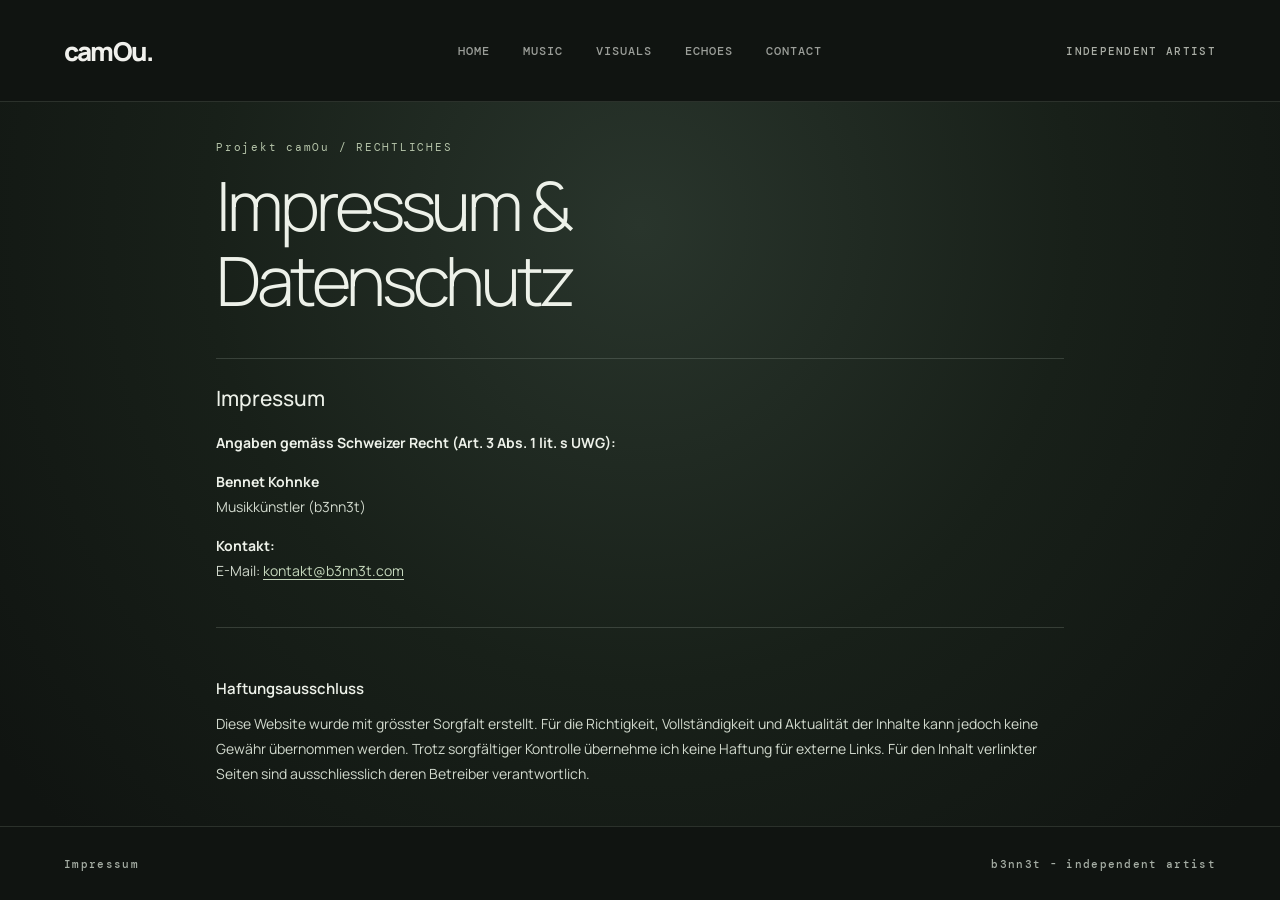
==== impressum.html @ d61e4bf3 "Update Impressum for project camOu" ====
<!doctype html>
<html lang="de-CH">
<head>
<meta charset="utf-8">
<meta name="viewport" content="width=device-width, initial-scale=1">
<meta name="theme-color" content="#101411">
<meta name="description" content="Impressum und Datenschutzerklärung – b3nn3t - Projekt camOu. Rechtliche Angaben gemäss Schweizer Datenschutzgesetz (DSG), Datenverarbeitung und Kontaktmöglichkeiten.">
<title>Impressum & Datenschutz — Projekt camOu</title>
<link rel="canonical" href="https://www.camou.ch/impressum.html">

<!-- Favicons -->
<link rel="icon" href="/favicon.ico" sizes="any">
<link rel="icon" type="image/svg+xml" href="/favicon.svg">
<link rel="icon" type="image/png" href="/favicon-16.png" sizes="16x16">
<link rel="icon" type="image/png" href="/favicon-32.png" sizes="32x32">
<link rel="icon" type="image/png" href="/favicon-48.png" sizes="48x48">
<link rel="apple-touch-icon" href="/apple-touch-icon.png" sizes="180x180">

<!-- Schriftarten -->
<link rel="preconnect" href="https://fonts.googleapis.com">
<link rel="preconnect" href="https://fonts.gstatic.com" crossorigin>
<link href="https://fonts.googleapis.com/css2?family=DM+Mono:wght@400;500&family=Manrope:wght@300;400;500;600;700;800&display=swap" rel="stylesheet">

<link rel="stylesheet" href="style.css">

<style>
/* Impressum: gleiche Rahmen-Navigation wie CAMOU */
html,
body.legal-page {
  height: 100%;
  height: 100dvh;
  overflow: hidden;
}

body.legal-page {
  display: flex;
  flex-direction: column;
  min-height: 0;
  margin: 0;
  overscroll-behavior: none;
  background: radial-gradient(ellipse at 50% 25%, #29352c 0%, #182019 48%, #101411 90%);
}

/* Kopfzeile: links Logo, mittig Menue, rechts Claim */
.legal-page .topbar {
  position: relative;
  display: grid;
  grid-template-columns: 1fr auto 1fr;
  align-items: center;
  flex: 0 0 102px;
  box-sizing: border-box;
  width: 100%;
  min-height: 102px;
  padding: 0 5%;
  margin: 0;
  background: #101411;
  border-bottom: 1px solid rgba(192, 211, 196, .15);
  z-index: 10;
}

.legal-page .logo {
  justify-self: start;
  display: inline-block;
  font-family: Manrope, Arial, sans-serif;
  font-size: 26px;
  font-weight: 800;
  letter-spacing: -.07em;
  line-height: 1;
  color: #f1f1ed;
  text-decoration: none;
  white-space: nowrap;
}

.legal-page .logo span { color: inherit; }

.legal-page .navigation {
  display: flex;
  align-items: center;
  justify-content: center;
  gap: clamp(22px, 2.6vw, 44px);
  margin: 0;
}

.legal-page .nav-link {
  position: relative;
  padding: 11px 0;
  font: 500 12px 'DM Mono', monospace;
  text-transform: uppercase;
  letter-spacing: .08em;
  color: #9b9e99;
  text-decoration: none;
  white-space: nowrap;
}

.legal-page .nav-link:hover,
.legal-page .nav-link.active { color: #f0f2eb; }

.legal-page .nav-link.active::after {
  content: '';
  position: absolute;
  left: 0;
  right: 0;
  bottom: 0;
  height: 1px;
  background: #abbeb0;
}

.legal-page .top-note {
  justify-self: end;
  margin: 0;
  font: 500 11px 'DM Mono', monospace;
  letter-spacing: .12em;
  color: #aaaea6;
  white-space: nowrap;
}

/* Der Scrollbereich reicht bis ganz an den rechten Browserrand. */
.legal-page .legal-main {
  flex: 1 1 auto;
  min-height: 0;
  box-sizing: border-box;
  width: 100%;
  max-width: none;
  margin: 0;
  padding: 0;
  overflow-y: auto;
  overflow-x: hidden;
  overscroll-behavior: contain;
  -webkit-overflow-scrolling: touch;
  scrollbar-width: none; /* Firefox */
  -ms-overflow-style: none;
}

.legal-page .legal-main::-webkit-scrollbar {
  display: none; /* Chrome, Safari, Edge */
  width: 0;
  height: 0;
}

.legal-content {
  box-sizing: border-box;
  width: 100%;
  max-width: 900px;
  margin: 0 auto;
  padding: 38px 26px 45px;
}

.legal-kicker {
  font: 11px var(--mono, monospace);
  letter-spacing: .16em;
  color: var(--accent, #c6d8bd);
}

.legal-main h1 {
  font-size: clamp(35px, 6vw, 68px);
  font-weight: 300;
  letter-spacing: -.06em;
  line-height: 1.1;
  margin: 14px 0 40px;
}

.legal-main section {
  border-top: 1px solid var(--line, #435047);
  padding: 25px 0 29px;
}

.legal-main h2 { font-size: 21px; font-weight: 500; margin: 0 0 18px; }
.legal-main h3 { font-size: 15px; font-weight: 600; margin: 25px 0 12px; }
.legal-main p, .legal-main li {
  font-size: 14px;
  line-height: 1.8;
  color: #d1d9cd;
  margin: 0 0 14px;
}
.legal-main strong { color: var(--fg, #f0f2eb); }
.legal-main ul { padding-left: 22px; margin-bottom: 16px; }
.legal-main a { color: #c6d8bd; text-underline-offset: 3px; overflow-wrap: anywhere; }
.legal-main a:hover { color: #fff; }

/* Footer wie auf der Hauptseite: Impressum links, Claim rechts. */
.legal-page .footer {
  position: relative;
  display: flex;
  align-items: center;
  justify-content: space-between;
  flex: 0 0 74px;
  box-sizing: border-box;
  width: 100%;
  min-height: 74px;
  margin: 0;
  padding: 0 5%;
  background: #101411;
  border-top: 1px solid rgba(192, 211, 196, .15);
  z-index: 10;
}

.legal-page .footer a,
.legal-page .footer span {
  color: #a5ada4;
  font: 500 11px 'DM Mono', monospace;
  letter-spacing: .12em;
  text-decoration: none;
}

.legal-page .footer a:hover { color: #f0f2eb; }

@media (max-width: 900px) {
  .legal-page .topbar { padding: 0 4%; }
  .legal-page .navigation { gap: 17px; }
  .legal-page .top-note { font-size: 9px; }
}

@media (max-width: 700px) {
  .legal-page .topbar {
    grid-template-columns: 1fr auto;
    grid-template-rows: auto auto;
    row-gap: 6px;
    flex-basis: 94px;
    min-height: 94px;
    padding: 10px 20px;
  }
  .legal-page .logo { font-size: 22px; }
  .legal-page .top-note { font-size: 9px; }
  .legal-page .navigation {
    grid-column: 1 / -1;
    grid-row: 2;
    justify-content: space-between;
    gap: 8px;
    width: 100%;
  }
  .legal-page .nav-link { font-size: 9px; letter-spacing: .02em; padding: 5px 0; }
  .legal-content { padding: 24px 20px 30px; }
  .legal-main p, .legal-main li { font-size: 13px; }
  .legal-page .footer { flex-basis: 62px; min-height: 62px; padding: 10px 20px; }
  .legal-page .footer a, .legal-page .footer span { font-size: 9px; letter-spacing: .03em; }
}
</style>
</head>

<body class="legal-page">

<header class="topbar">
  <a class="logo" href="index.html">
    camOu<span>.</span>
  </a>

  <nav class="navigation" aria-label="Hauptnavigation">
    <a class="nav-link" href="index.html">Home</a>
    <a class="nav-link" href="index.html">Music</a>
    <a class="nav-link" href="index.html">Visuals</a>
    <a class="nav-link" href="index.html">Echoes</a>
    <a class="nav-link" href="index.html">Contact</a>
  </nav>

  <div class="top-note">
    INDEPENDENT ARTIST
  </div>
</header>

<main class="legal-main">
  <div class="legal-content">

  <div class="legal-kicker">
    Projekt camOu / RECHTLICHES
  </div>

  <h1>Impressum &amp;<br>Datenschutz</h1>

  <section>
    <h2>Impressum</h2>

    <p>
      <strong>Angaben gemäss Schweizer Recht
      (Art. 3 Abs. 1 lit. s UWG):</strong>
    </p>

    <p>
      <strong>Bennet Kohnke</strong><br>
      Musikkünstler (b3nn3t)
    </p>

    <p>
      <strong>Kontakt:</strong><br>
      E-Mail:
      <a href="mailto:kontakt@b3nn3t.com">
        kontakt@b3nn3t.com
      </a>
    </p>
  </section>

  <section>
    <h3>Haftungsausschluss</h3>

    <p>
      Diese Website wurde mit grösster Sorgfalt erstellt.
      Für die Richtigkeit, Vollständigkeit und Aktualität
      der Inhalte kann jedoch keine Gewähr übernommen werden.
      Trotz sorgfältiger Kontrolle übernehme ich keine
      Haftung für externe Links. Für den Inhalt verlinkter
      Seiten sind ausschliesslich deren Betreiber
      verantwortlich.
    </p>
  </section>

  <section>
    <h2>Datenschutzerklärung (DSG)</h2>

    <p>
      Verantwortliche Stelle für die Datenbearbeitung
      gemäss Schweizer Datenschutzgesetz (DSG) ist:
    </p>

    <p>
      <strong>Bennet Kohnke</strong><br>
      Kontakt:
      <a href="mailto:kontakt@b3nn3t.com">
        kontakt@b3nn3t.com
      </a>
    </p>

    <h3>2. Erhebung von Daten</h3>

    <p>
      Beim Besuch dieser Website werden technische
      Zugriffsdaten (z. B. IP-Adresse, Browsertyp,
      Zeitpunkt des Zugriffs) durch den Hosting-Anbieter
      verarbeitet. Diese Daten dienen ausschliesslich
      dem sicheren und stabilen Betrieb der Website.
      Eine personenbezogene Auswertung oder
      Zusammenführung dieser Daten findet nicht statt.
    </p>

    <h3>3. Hosting</h3>

    <p>
      Diese Website wird über
      <strong>GitHub Pages</strong>
      gehostet. Weitere Informationen zur
      Datenverarbeitung findest du in der
      <a
        href="https://docs.github.com/de/site-policy/privacy-policies/github-privacy-statement"
        target="_blank"
        rel="noopener noreferrer"
      >Datenschutzerklärung von GitHub</a>.
    </p>

    <h3>4. Kontaktaufnahme</h3>

    <p>
      Bei Kontaktaufnahme per E-Mail oder über
      das Kontaktformular werden die übermittelten
      Angaben ausschliesslich zur Bearbeitung
      der Anfrage gespeichert.
    </p>

    <h3>Kontaktformular (Google Apps Script &amp; E-Mail)</h3>

    <p>
      Die Formular-Daten werden über Google Apps Script
      verarbeitet und per E-Mail an
      <a href="mailto:kontakt@b3nn3t.com">
        kontakt@b3nn3t.com
      </a>
      weitergeleitet. Bei der Nutzung des Kontaktformulars
      wird die Einwilligung zur Datenbearbeitung über
      eine Checkbox eingeholt.
    </p>

    <p>
      Weitere Informationen findest du in der
      <a
        href="https://policies.google.com/privacy"
        target="_blank"
        rel="noopener noreferrer"
      >Datenschutzerklärung von Google</a>.
    </p>

    <p>
      <strong>Rechtsgrundlage:</strong>
      DSG (Erforderlichkeit oder Einwilligung)<br>

      <strong>Widerruf:</strong>
      Eine erteilte Einwilligung kann jederzeit
      mit Wirkung für die Zukunft widerrufen werden.<br>

      <strong>Speicherdauer:</strong>
      Nur so lange wie erforderlich bzw. soweit
      gesetzliche Aufbewahrungspflichten bestehen.
    </p>

    <h3>5. Einbindung von Diensten und Inhalten Dritter</h3>

    <ul>
      <li>YouTube (Einbettung von Musikvideos)</li>
      <li>Spotify oder SoundCloud (Musikwiedergabe)</li>
      <li>Instagram / TikTok / Facebook</li>
      <li>Google (Kontaktformular über Google Apps Script)</li>
    </ul>

    <p>
      Beim Laden solcher Inhalte können Daten
      an die jeweiligen Anbieter übertragen werden.
    </p>

    <p>
      Es gelten die Datenschutzerklärungen
      der jeweiligen Anbieter:
    </p>

    <ul>
      <li>
        <a
          href="https://policies.google.com/privacy"
          target="_blank"
          rel="noopener noreferrer"
        >Google / YouTube</a>
      </li>

      <li>
        <a
          href="https://www.spotify.com/de/legal/privacy-policy/"
          target="_blank"
          rel="noopener noreferrer"
        >Spotify</a>
      </li>

      <li>
        <a
          href="https://privacycenter.instagram.com/policy"
          target="_blank"
          rel="noopener noreferrer"
        >Meta</a>
      </li>
    </ul>

    <h3>6. Internationale Zugriffe</h3>

    <p>
      Diese Website richtet sich primär an ein
      internationales Publikum mit Schwerpunkt Schweiz
      und ist weltweit abrufbar. Technisch bedingte
      Datenübermittlungen ins Ausland können im Rahmen
      des Website-Betriebs nicht ausgeschlossen werden.
    </p>

    <h3>7. Cookies</h3>

    <p>
      Diese Website verwendet selbst keine Cookies.
      Eingebettete Drittinhalte können jedoch
      Cookies setzen, worauf ich keinen Einfluss habe.
    </p>

    <h3>8. Deine Rechte</h3>

    <p>
      Du hast im Rahmen des Schweizer
      Datenschutzgesetzes (DSG) das Recht auf
      Auskunft, Berichtigung oder Löschung der dich
      betreffenden personenbezogenen Daten.
      Für Datenverarbeitungen durch externe Dienste
      sind ausschliesslich die jeweiligen Anbieter
      verantwortlich.
    </p>

    <h3>9. Änderungen dieser Datenschutzerklärung</h3>

    <p>
      Ich behalte mir vor, diese Datenschutzerklärung
      gelegentlich anzupassen.
      Diese Erklärung wurde im November 2026
      für das Projekt camOu angepasst.
    </p>
  </section>

  <section>
    <h3>Kontaktadresse</h3>

    <p>
      Bennet Kohnke<br>
      St. Gallerstrasse 131<br>
      8645 Rapperswil-Jona<br>
      Schweiz
    </p>

    <p>
      <em>Stand: November 2026</em>
    </p>

    <p>
      <a href="index.html">
        zurück zur startseite
      </a>
    </p>
  </section>

  </div>
</main>

<footer class="footer">
  <a href="impressum.html" aria-current="page">Impressum</a>
  <span>b3nn3t - independent artist</span>
</footer>

</body>
</html>
---- style.css ----
/* =========================================
   CAMOU / LOKALE SCHRIFTEN
========================================= */

/* MANROPE: Variable Schrift */
@font-face {
  font-family: "Manrope";
  src: url("./fonts/manrope_5.3.0_latin-wght-normal.woff2")
       format("woff2");
  font-style: normal;
  font-weight: 300 800;
  font-display: swap;
}

/* DM MONO: REGULAR 400 */
@font-face {
  font-family: "DM Mono";
  src: url("./fonts/dm-mono-v16-latin-regular.woff2")
       format("woff2");
  font-style: normal;
  font-weight: 400;
  font-display: swap;
}

/* DM MONO: MEDIUM 500 */
@font-face {
  font-family: "DM Mono";
  src: url("./fonts/dm-mono-v16-latin-500.woff2")
       format("woff2");
  font-style: normal;
  font-weight: 500;
  font-display: swap;
}

:root {
  --bg: #101411;
  --fg: #edf1e9;
  --muted: #a4ada1;
  --accent: #b6c5aa;
  --line: rgba(225,235,220,.16);

  --mono: "DM Mono", monospace;
  --sans: "Manrope", sans-serif;
}

* {
  box-sizing: border-box;
}

html,
body {
  width: 100%;
  height: 100%;
  margin: 0;
  overflow: hidden;
  background: var(--bg);
  color: var(--fg);
  font-family: var(--sans);
}

body {
  overscroll-behavior: none;
}

button,
a {
  font: inherit;
}

.experience {
  position: relative;
  width: 100%;
  height: 100vh;
  height: 100svh;
  overflow: hidden;
  isolation: isolate;

  background:
    radial-gradient(
      ellipse at 50% 48%,
      #29352c 0%,
      #182019 42%,
      #101411 80%
    );
}

/* HEADER */

.topbar {
  position: absolute;
  z-index: 10;
  inset: 0 0 auto;
  height: 76px;
  padding: 0 5vw;

  display: flex;
  align-items: center;
  justify-content: space-between;

  border-bottom: 1px solid var(--line);
}

.logo {
  color: var(--fg);
  text-decoration: none;
  font-size: 21px;
  font-weight: 800;
  letter-spacing: -1.5px;
}

.logo span {
  color: var(--accent);
}

/* NAVIGATION */

.navigation {
  display: flex;
  align-items: center;
  gap: clamp(12px, 2.5vw, 36px);
}

.nav-link {
  position: relative;
  border: 0;
  padding: 10px 0;
  background: transparent;

  color: var(--muted);
  cursor: pointer;

  font-size: 10px;
  letter-spacing: 1.5px;
  text-transform: uppercase;

  transition: color .2s ease;
}

.nav-link:hover,
.nav-link.active {
  color: var(--fg);
}

.nav-link.active::after {
  content: "";
  position: absolute;
  left: 0;
  right: 0;
  bottom: 2px;
  height: 1px;
  background: var(--accent);
}

.top-note,
.footer {
  font: 9px var(--mono);
  letter-spacing: 1.3px;
  color: var(--muted);
}

/* GLOBE */

.globe-stage {
  position: absolute;
  inset: 76px 0 62px;
  overflow: hidden;
  touch-action: none;
  cursor: grab;
}

.globe-stage.dragging {
  cursor: grabbing;
}

#globe {
  position: absolute;
  inset: 0;
}

#globe canvas {
  display: block;
  width: 100%;
  height: 100%;
  outline: none;
}

.globe-stage::after {
  content: "";
  position: absolute;
  z-index: 2;
  inset: 0;
  pointer-events: none;

  background:
    radial-gradient(
      ellipse at center,
      transparent 43%,
      rgba(6,10,7,.12) 72%,
      rgba(6,10,7,.45) 100%
    );
}

/* ZOOM */

.zoom-controls {
  position: absolute;
  z-index: 8;
  right: 4.5vw;
  top: 50%;
  transform: translateY(-50%);

  display: flex;
  flex-direction: column;
  gap: 8px;
}

.zoom-controls button {
  width: 38px;
  height: 38px;

  border: 1px solid rgba(220,230,218,.25);
  border-radius: 50%;

  background: rgba(16,20,17,.72);
  color: var(--fg);

  font-size: 20px;
  font-weight: 300;

  cursor: pointer;
  backdrop-filter: blur(8px);
}

.zoom-controls button:hover {
  background: rgba(169,185,161,.22);
}

/* INTERACTION HINT */

.interaction-hint {
  position: absolute;
  z-index: 5;
  left: 50%;
  bottom: 26px;
  transform: translateX(-50%);

  display: flex;
  align-items: center;
  gap: 9px;

  font: 9px var(--mono);
  letter-spacing: 2px;
  color: rgba(233,238,232,.62);

  pointer-events: none;
  transition: opacity .35s;
}

.interaction-hint.hidden {
  opacity: 0;
}

.hint-dot {
  width: 6px;
  height: 6px;
  border-radius: 50%;

  background: var(--accent);
  box-shadow: 0 0 12px rgba(169,185,161,.7);
}

/* SECTION INDICATOR */

.section-indicator {
  position: absolute;
  z-index: 5;
  right: 5vw;
  bottom: 26px;

  display: flex;
  align-items: center;
  gap: 12px;

  font: 9px var(--mono);
  letter-spacing: 1.5px;
  color: var(--muted);

  pointer-events: none;
}

#current-section {
  color: var(--fg);
}

.indicator-line {
  width: 32px;
  height: 1px;
  background: var(--line);
}

/* FOOTER */

.footer {
  position: absolute;
  z-index: 10;
  inset: auto 0 0;

  height: 62px;
  padding: 0 5vw;

  display: flex;
  align-items: center;
  justify-content: space-between;

  border-top: 1px solid var(--line);
}

.footer-links {
  display: flex;
  gap: 24px;
}

.footer a {
  color: var(--muted);
  text-decoration: none;
  transition: color .2s;
}

.footer a:hover {
  color: var(--fg);
}

/* MOBILE */

@media (max-width: 700px) {

  .topbar {
    height: 82px;
    padding: 10px 18px 7px;

    align-items: flex-start;
    justify-content: center;
    flex-direction: column;
    gap: 8px;
  }

  .logo {
    font-size: 17px;
  }

  .navigation {
    width: 100%;
    gap: 19px;
    overflow-x: auto;
    scrollbar-width: none;
  }

  .navigation::-webkit-scrollbar {
    display: none;
  }

  .nav-link {
    flex: 0 0 auto;
    font-size: 9px;
    padding: 2px 0 7px;
  }

  .top-note {
    display: none;
  }

  .globe-stage {
    inset: 82px 0 54px;
  }

  .footer {
    height: 54px;
    padding: 0 14px;
    font-size: 7px;
    letter-spacing: .6px;
  }

  .footer-links {
    gap: 11px;
  }

  .zoom-controls {
    right: 12px;
    top: auto;
    bottom: 68px;
    transform: none;
    gap: 6px;
  }

  .zoom-controls button {
    width: 33px;
    height: 33px;
    font-size: 18px;
  }

  .interaction-hint,
  .section-indicator {
    bottom: 20px;
    font-size: 8px;
  }

  .section-indicator {
    right: 14px;
  }
}

/* REDUCED MOTION */

@media (prefers-reduced-motion: reduce) {
  *,
  *::before,
  *::after {
    transition-duration: .01ms !important;
  }
}

/* CAMOU: Tastatureingabe für die gekrümmten Felder. Nur bei Bearbeitung sichtbar. */
.contact-editor[hidden] { display: none !important; }
.contact-editor { position:absolute; inset:0; z-index:30; display:grid; place-items:center;
  background:rgba(5,9,6,.70); padding:18px; cursor:default; touch-action:auto; }
.contact-editor-box { width:min(440px,92vw); max-height:85%; overflow:auto;
  background:#19231c; color:#edf1e9; border:1px solid #81927c; padding:24px;
  box-shadow:0 20px 70px #0009; display:grid; gap:14px; }
.contact-editor-box label { font:12px 'DM Mono',monospace; text-transform:uppercase; letter-spacing:1px; }
.contact-editor-box input,.contact-editor-box textarea { width:100%; border:1px solid #81927c;
  border-radius:0; background:#101411; color:white; padding:12px; font:16px Manrope,Arial,sans-serif; }
.contact-editor-actions { display:flex; justify-content:flex-end; gap:12px; }
.contact-editor-actions button { border:1px solid #81927c; background:#243128; color:white; padding:10px 14px; cursor:pointer; }

/* Nur die permanente untere Leiste der Hauptseite. */
.footer-impressum { color:var(--muted); text-decoration:none; }
.footer-impressum:hover { color:var(--fg); }
.footer-signature { margin-left:auto; text-align:right; }


/* Spotify-Dialog: keine schwarze Fläche auf der Kugel; nur nach Klick sichtbar. */
.spotify-modal[hidden] { display:none !important; }
.spotify-modal { position:fixed; inset:0; z-index:3000; display:flex; align-items:center; justify-content:center; padding:clamp(12px,3vw,32px); }
.spotify-modal-backdrop { position:absolute; inset:0; background:rgba(17,23,20,.70); backdrop-filter:blur(9px); -webkit-backdrop-filter:blur(9px); }
.spotify-modal-panel { position:relative; z-index:1; width:min(520px,96vw); max-height:calc(100dvh - 24px); display:flex; flex-direction:column; border:1px solid rgba(228,237,223,.28); border-radius:14px; overflow:hidden; background:#171a18; box-shadow:0 24px 80px rgba(0,0,0,.55); }
.spotify-modal-header { display:flex; justify-content:space-between; align-items:center; padding:9px 12px 9px 18px; color:#e4ebdf; font:500 12px 'DM Mono',monospace; letter-spacing:.13em; text-transform:uppercase; }
#spotify-modal-close { width:38px; height:38px; display:grid; place-items:center; border:1px solid rgba(255,255,255,.2); border-radius:50%; background:rgba(255,255,255,.08); color:#fff; font-size:27px; cursor:pointer; line-height:1; }
#spotify-modal-close:hover { background:rgba(255,255,255,.2); }
#spotify-modal-player { display:block; width:100%; height:min(690px,calc(100dvh - 112px)); min-height: min(380px,calc(100dvh - 112px)); border:0; background:#171717; }
@media(max-height:500px) { #spotify-modal-player {height:calc(100dvh - 94px);min-height:0;} }


/* =========================================
   SPOTIFY POPUP – TRANSPARENTER HINTERGRUND
========================================= */

.spotify-modal[hidden] {
  display: none !important;
}

.spotify-modal {
  position: fixed;
  inset: 0;
  z-index: 99999;

  display: flex;
  align-items: center;
  justify-content: center;

  padding: 20px;
}

.spotify-modal-backdrop {
  position: absolute;
  inset: 0;

  background: rgba(35, 45, 38, 0.24);

  backdrop-filter: blur(3px);
  -webkit-backdrop-filter: blur(3px);
}

.spotify-modal-panel {
  position: relative;
  z-index: 1;

  width: min(520px, 94vw);
  max-height: 92dvh;

  display: flex;
  flex-direction: column;

  background: rgba(35, 42, 37, 0.58);

  border: 1px solid rgba(255, 255, 255, 0.25);
  border-radius: 14px;

  overflow: hidden;

  box-shadow: 0 16px 55px rgba(0, 0, 0, 0.25);
}

.spotify-modal-header {
  display: flex;
  align-items: center;
  justify-content: space-between;

  padding: 10px 14px;

  background: rgba(35, 42, 37, 0.35);

  color: #e4ebdf;
}

#spotify-modal-close {
  position: relative;
  z-index: 10;

  width: 40px;
  height: 40px;

  border-radius: 50%;
  border: 1px solid rgba(255,255,255,0.4);

  background: rgba(255,255,255,0.12);
  color: white;

  font-size: 28px;
  line-height: 1;

  cursor: pointer;
}

#spotify-modal-close:hover {
  background: rgba(255,255,255,0.28);
}

#spotify-modal-player {
  display: block;

  width: 100%;
  height: min(690px, calc(92dvh - 65px));

  border: none;
  background: transparent;
}


/* Music: Kugel und Seitenhintergrund bleiben beim Spotify-Dialog klar sichtbar. */
.spotify-modal-backdrop { background: transparent !important; backdrop-filter: none !important; -webkit-backdrop-filter: none !important; }

/* SPOTIFY – KUGEL IM HINTERGRUND SICHTBAR */

.spotify-modal {
  position: fixed;
  inset: 0;
  z-index: 99999;
  display: flex;
  align-items: center;
  justify-content: center;
  padding: 20px;
  background: transparent !important;
}

.spotify-modal[hidden] {
  display: none !important;
}

.spotify-modal-backdrop {
  position: absolute;
  inset: 0;
  background: transparent !important;
  backdrop-filter: none !important;
  -webkit-backdrop-filter: none !important;
}

.spotify-modal-panel {
  position: relative;
  z-index: 1;
  width: min(520px, 94vw);
  max-height: 92dvh;
  display: flex;
  flex-direction: column;
  background: #171a18;
  border: 1px solid rgba(255,255,255,0.25);
  border-radius: 14px;
  overflow: hidden;
  box-shadow: 0 16px 55px rgba(0,0,0,0.25);
}

#spotify-modal-player {
  display: block;
  width: 100%;
  height: min(690px, calc(92dvh - 65px));
  border: none;
}

/* CONTACT: Popup entspricht dem Spotify-Fenster, Kugel bleibt sichtbar. */
.contact-modal[hidden] { display:none !important; }
.contact-modal { position:fixed; inset:0; z-index:99999; display:flex; align-items:center; justify-content:center; padding:20px; background:transparent; }
.contact-modal-backdrop { position:absolute; inset:0; background:transparent; }
.contact-modal-panel { position:relative; z-index:1; width:min(520px,94vw); max-height:92dvh; overflow:auto; background:#171a18; border:1px solid rgba(255,255,255,.25); border-radius:14px; box-shadow:0 16px 55px rgba(0,0,0,.25); color:#e4ebdf; }
.contact-modal-header { display:flex; align-items:center; justify-content:space-between; padding:10px 14px; font:500 12px 'DM Mono',monospace; letter-spacing:.13em; }
#contact-modal-close { width:40px; height:40px; border-radius:50%; border:1px solid rgba(255,255,255,.4); background:rgba(255,255,255,.12); color:white; font-size:28px; cursor:pointer; }
#contact-modal-close:hover { background:rgba(255,255,255,.28); }
.contact-modal-form { display:grid; gap:14px; padding:4px 22px 22px; }
.contact-modal-form > p:first-child { font-size:13px; line-height:1.6; color:#b6c5aa; margin:0 0 4px; }
.contact-modal-form > label:not(.contact-privacy) { display:grid; gap:6px; font:500 11px 'DM Mono',monospace; letter-spacing:.08em; text-transform:uppercase; }
.contact-modal-form input:not([type=checkbox]), .contact-modal-form textarea { width:100%; padding:11px 12px; border:1px solid rgba(228,237,223,.3); border-radius:5px; background:#101411; color:#edf1e9; font:16px Manrope,sans-serif; outline-offset:2px; }
.contact-modal-form textarea { resize:vertical; min-height:105px; }
.contact-privacy { display:flex; align-items:flex-start; gap:10px; font-size:11px; line-height:1.5; color:#c7d1c1; }
.contact-privacy input { margin-top:3px; accent-color:#b6c5aa; }
.contact-privacy a { color:#edf1e9; }
#contact-submit { padding:14px; border:1px solid rgba(228,237,223,.4); border-radius:5px; background:#29382d; color:#edf1e9; cursor:pointer; font:500 12px 'DM Mono',monospace; letter-spacing:.07em; }
#contact-submit:hover { background:#394b3d; }
#contact-submit:disabled { opacity:.55; cursor:wait; }
.contact-status { margin:0; min-height:1em; font-size:11px; color:#b6c5aa; }
@media(max-height:650px) { .contact-modal { padding:8px; } .contact-modal-panel { max-height:calc(100dvh - 16px); } .contact-modal-form { gap:9px; } }

/* Desktop: Zoom-Bedienung stets vor dem WebGL-Canvas. */
.zoom-controls { z-index: 40; pointer-events: auto; }
.zoom-controls button { position: relative; pointer-events: auto; touch-action: manipulation; }
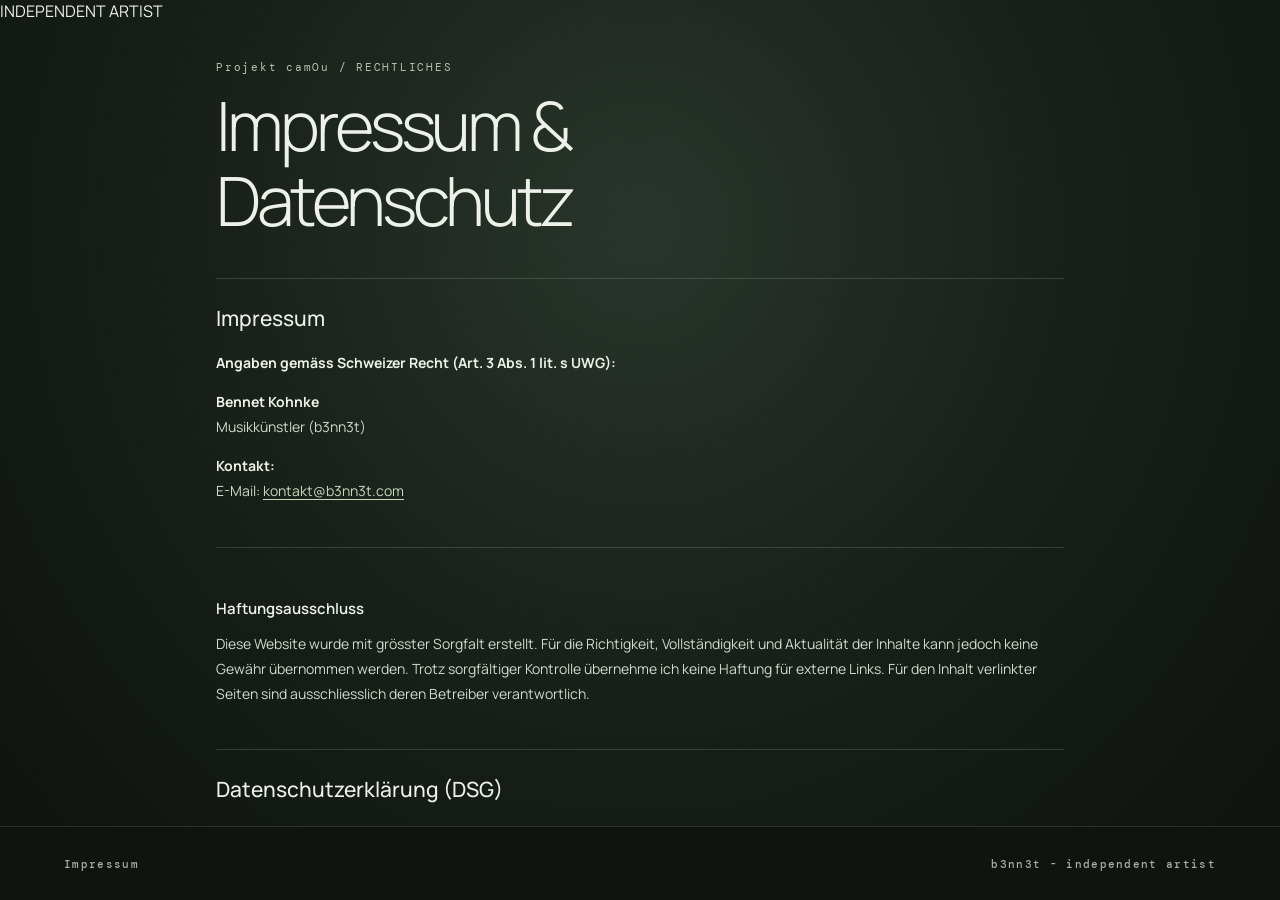
==== commit d0c4a3b3: "Remove header and navigation from impressum.html Removed header section including navigation and top" ====
--- a/impressum.html
+++ b/impressum.html
@@ -240,23 +240,7 @@
 
 <body class="legal-page">
 
-<header class="topbar">
-  <a class="logo" href="index.html">
-    camOu<span>.</span>
-  </a>
-
-  <nav class="navigation" aria-label="Hauptnavigation">
-    <a class="nav-link" href="index.html">Home</a>
-    <a class="nav-link" href="index.html">Music</a>
-    <a class="nav-link" href="index.html">Visuals</a>
-    <a class="nav-link" href="index.html">Echoes</a>
-    <a class="nav-link" href="index.html">Contact</a>
-  </nav>
-
-  <div class="top-note">
-    INDEPENDENT ARTIST
-  </div>
-</header>
+INDEPENDENT ARTIST
 
 <main class="legal-main">
   <div class="legal-content">
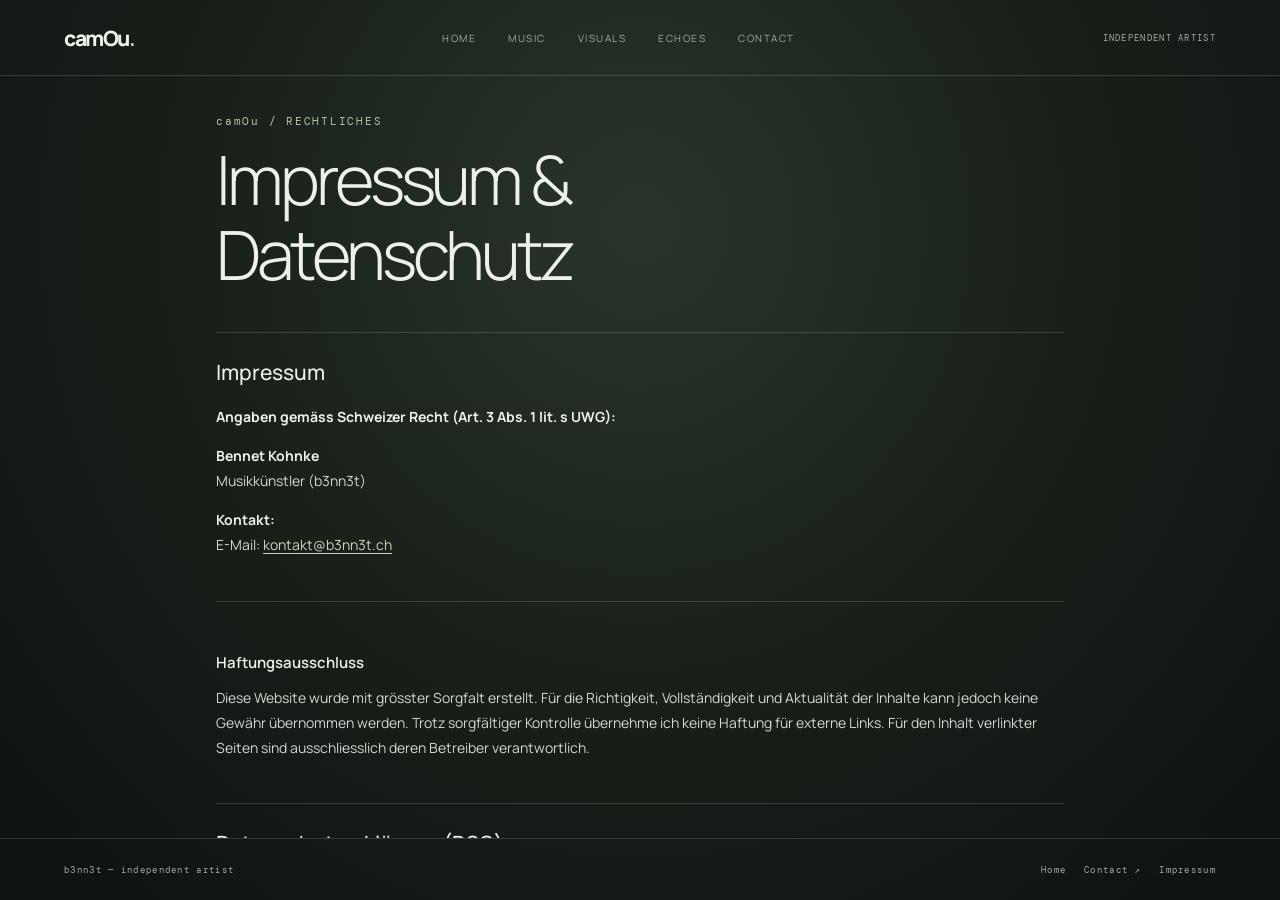
==== commit 925db751: "Revise Impressum page content and styles Updated the Impressum page with new contact email and adjus" ====
--- a/impressum.html
+++ b/impressum.html
@@ -5,8 +5,8 @@
 <meta charset="utf-8">
 <meta name="viewport" content="width=device-width, initial-scale=1">
 <meta name="theme-color" content="#101411">
-<meta name="description" content="Impressum und Datenschutzerklärung – b3nn3t - Projekt camOu. Rechtliche Angaben gemäss Schweizer Datenschutzgesetz (DSG), Datenverarbeitung und Kontaktmöglichkeiten.">
-<title>Impressum & Datenschutz — Projekt camOu</title>
+<meta name="description" content="Impressum und Datenschutzerklärung – projekt - camOu. Rechtliche Angaben gemäss Schweizer Datenschutzgesetz (DSG), Datenverarbeitung und Kontaktmöglichkeiten.">
+<title>Impressum & Datenschutz — projekt - camOu</title>
 <link rel="canonical" href="https://www.camou.ch/impressum.html">
 
 <!-- Favicons -->
@@ -25,7 +25,8 @@
 <link rel="stylesheet" href="style.css">
 
 <style>
-/* Impressum: gleiche Rahmen-Navigation wie CAMOU */
+/* CAMOU / IMPRESSUM */
+
 html,
 body.legal-page {
   height: 100%;
@@ -37,113 +38,33 @@
   display: flex;
   flex-direction: column;
   min-height: 0;
-  margin: 0;
   overscroll-behavior: none;
-  background: radial-gradient(ellipse at 50% 25%, #29352c 0%, #182019 48%, #101411 90%);
-}
-
-/* Kopfzeile: links Logo, mittig Menue, rechts Claim */
+  background: radial-gradient(
+    ellipse at 50% 25%,
+    #29352c 0%,
+    #182019 48%,
+    #101411 90%
+  );
+}
+
 .legal-page .topbar {
   position: relative;
-  display: grid;
-  grid-template-columns: 1fr auto 1fr;
-  align-items: center;
-  flex: 0 0 102px;
-  box-sizing: border-box;
+  flex: 0 0 76px;
   width: 100%;
-  min-height: 102px;
-  padding: 0 5%;
-  margin: 0;
-  background: #101411;
-  border-bottom: 1px solid rgba(192, 211, 196, .15);
   z-index: 10;
 }
 
-.legal-page .logo {
-  justify-self: start;
-  display: inline-block;
-  font-family: Manrope, Arial, sans-serif;
-  font-size: 26px;
-  font-weight: 800;
-  letter-spacing: -.07em;
-  line-height: 1;
-  color: #f1f1ed;
-  text-decoration: none;
-  white-space: nowrap;
-}
-
-.legal-page .logo span { color: inherit; }
-
-.legal-page .navigation {
-  display: flex;
-  align-items: center;
-  justify-content: center;
-  gap: clamp(22px, 2.6vw, 44px);
-  margin: 0;
-}
-
-.legal-page .nav-link {
-  position: relative;
-  padding: 11px 0;
-  font: 500 12px 'DM Mono', monospace;
-  text-transform: uppercase;
-  letter-spacing: .08em;
-  color: #9b9e99;
-  text-decoration: none;
-  white-space: nowrap;
-}
-
-.legal-page .nav-link:hover,
-.legal-page .nav-link.active { color: #f0f2eb; }
-
-.legal-page .nav-link.active::after {
-  content: '';
-  position: absolute;
-  left: 0;
-  right: 0;
-  bottom: 0;
-  height: 1px;
-  background: #abbeb0;
-}
-
-.legal-page .top-note {
-  justify-self: end;
-  margin: 0;
-  font: 500 11px 'DM Mono', monospace;
-  letter-spacing: .12em;
-  color: #aaaea6;
-  white-space: nowrap;
-}
-
-/* Der Scrollbereich reicht bis ganz an den rechten Browserrand. */
-.legal-page .legal-main {
+.legal-main {
   flex: 1 1 auto;
   min-height: 0;
-  box-sizing: border-box;
   width: 100%;
-  max-width: none;
-  margin: 0;
-  padding: 0;
+  max-width: 900px;
+  margin: 0 auto;
+  padding: 38px 26px 45px;
   overflow-y: auto;
   overflow-x: hidden;
   overscroll-behavior: contain;
   -webkit-overflow-scrolling: touch;
-  scrollbar-width: none; /* Firefox */
-  -ms-overflow-style: none;
-}
-
-.legal-page .legal-main::-webkit-scrollbar {
-  display: none; /* Chrome, Safari, Edge */
-  width: 0;
-  height: 0;
-}
-
-.legal-content {
-  box-sizing: border-box;
-  width: 100%;
-  max-width: 900px;
-  margin: 0 auto;
-  padding: 38px 26px 45px;
 }
 
 .legal-kicker {
@@ -165,88 +86,138 @@
   padding: 25px 0 29px;
 }
 
-.legal-main h2 { font-size: 21px; font-weight: 500; margin: 0 0 18px; }
-.legal-main h3 { font-size: 15px; font-weight: 600; margin: 25px 0 12px; }
-.legal-main p, .legal-main li {
+.legal-main h2 {
+  font-size: 21px;
+  font-weight: 500;
+  margin: 0 0 18px;
+}
+
+.legal-main h3 {
+  font-size: 15px;
+  font-weight: 600;
+  margin: 25px 0 12px;
+}
+
+.legal-main p,
+.legal-main li {
   font-size: 14px;
   line-height: 1.8;
   color: #d1d9cd;
   margin: 0 0 14px;
 }
-.legal-main strong { color: var(--fg, #f0f2eb); }
-.legal-main ul { padding-left: 22px; margin-bottom: 16px; }
-.legal-main a { color: #c6d8bd; text-underline-offset: 3px; overflow-wrap: anywhere; }
-.legal-main a:hover { color: #fff; }
-
-/* Footer wie auf der Hauptseite: Impressum links, Claim rechts. */
+
+.legal-main strong {
+  color: var(--fg, #f0f2eb);
+}
+
+.legal-main ul {
+  padding-left: 22px;
+  margin-bottom: 16px;
+}
+
+.legal-main a {
+  color: #c6d8bd;
+  text-underline-offset: 3px;
+  overflow-wrap: anywhere;
+}
+
+.legal-main a:hover {
+  color: #fff;
+}
+
 .legal-page .footer {
   position: relative;
+  flex: 0 0 62px;
+  width: 100%;
+  min-height: 62px;
+  z-index: 10;
+}
+
+.legal-page .footer-links {
   display: flex;
-  align-items: center;
-  justify-content: space-between;
-  flex: 0 0 74px;
-  box-sizing: border-box;
-  width: 100%;
-  min-height: 74px;
-  margin: 0;
-  padding: 0 5%;
-  background: #101411;
-  border-top: 1px solid rgba(192, 211, 196, .15);
-  z-index: 10;
-}
-
-.legal-page .footer a,
-.legal-page .footer span {
-  color: #a5ada4;
-  font: 500 11px 'DM Mono', monospace;
-  letter-spacing: .12em;
+  flex-wrap: wrap;
+  gap: 18px;
+}
+
+.legal-page .nav-link {
   text-decoration: none;
-}
-
-.legal-page .footer a:hover { color: #f0f2eb; }
-
-@media (max-width: 900px) {
-  .legal-page .topbar { padding: 0 4%; }
-  .legal-page .navigation { gap: 17px; }
-  .legal-page .top-note { font-size: 9px; }
 }
 
 @media (max-width: 700px) {
   .legal-page .topbar {
-    grid-template-columns: 1fr auto;
-    grid-template-rows: auto auto;
-    row-gap: 6px;
-    flex-basis: 94px;
-    min-height: 94px;
-    padding: 10px 20px;
+    flex-basis: 82px;
   }
-  .legal-page .logo { font-size: 22px; }
-  .legal-page .top-note { font-size: 9px; }
-  .legal-page .navigation {
-    grid-column: 1 / -1;
-    grid-row: 2;
-    justify-content: space-between;
-    gap: 8px;
-    width: 100%;
+
+  .legal-page .footer {
+    flex-basis: 54px;
+    min-height: 54px;
+    padding: 12px 20px;
+    gap: 12px;
   }
-  .legal-page .nav-link { font-size: 9px; letter-spacing: .02em; padding: 5px 0; }
-  .legal-content { padding: 24px 20px 30px; }
-  .legal-main p, .legal-main li { font-size: 13px; }
-  .legal-page .footer { flex-basis: 62px; min-height: 62px; padding: 10px 20px; }
-  .legal-page .footer a, .legal-page .footer span { font-size: 9px; letter-spacing: .03em; }
+
+  .legal-main {
+    padding: 24px 20px 30px;
+  }
+
+  .legal-main p,
+  .legal-main li {
+    font-size: 13px;
+  }
 }
 </style>
 </head>
 
 <body class="legal-page">
 
-INDEPENDENT ARTIST
+<!-- HEADER: identisch zur Hauptseite -->
+<header class="topbar">
+
+  <a
+    class="logo"
+    href="index.html"
+    id="logo"
+  >
+    camOu<span>.</span>
+  </a>
+
+  <!-- NAVIGATION -->
+  <nav
+    class="navigation"
+    aria-label="Hauptnavigation"
+  >
+
+    <a class="nav-link" href="index.html">
+      Home
+    </a>
+
+    <a class="nav-link" href="index.html#music">
+      Music
+    </a>
+
+    <a class="nav-link" href="index.html#visuals">
+      Visuals
+    </a>
+
+    <a class="nav-link" href="index.html#echoes">
+      Echoes
+    </a>
+
+    <a class="nav-link" href="index.html#contact">
+      Contact
+    </a>
+
+  </nav>
+
+  <div class="top-note">
+    INDEPENDENT ARTIST
+  </div>
+
+</header>
 
 <main class="legal-main">
-  <div class="legal-content">
 
   <div class="legal-kicker">
-    Projekt camOu / RECHTLICHES
+    camOu / RECHTLICHES
   </div>
 
   <h1>Impressum &amp;<br>Datenschutz</h1>
@@ -267,8 +238,8 @@
     <p>
       <strong>Kontakt:</strong><br>
       E-Mail:
-      <a href="mailto:kontakt@b3nn3t.com">
-        kontakt@b3nn3t.com
+      <a href="mailto:kontakt@b3nn3t.ch">
+        kontakt@b3nn3t.ch
       </a>
     </p>
   </section>
@@ -298,8 +269,8 @@
     <p>
       <strong>Bennet Kohnke</strong><br>
       Kontakt:
-      <a href="mailto:kontakt@b3nn3t.com">
-        kontakt@b3nn3t.com
+      <a href="mailto:kontakt@b3nn3t.ch">
+        kontakt@b3nn3t.ch
       </a>
     </p>
 
@@ -343,8 +314,8 @@
     <p>
       Die Formular-Daten werden über Google Apps Script
       verarbeitet und per E-Mail an
-      <a href="mailto:kontakt@b3nn3t.com">
-        kontakt@b3nn3t.com
+      <a href="mailto:kontakt@b3nn3t.ch">
+        kontakt@camou.ch
       </a>
       weitergeleitet. Bei der Nutzung des Kontaktformulars
       wird die Einwilligung zur Datenbearbeitung über
@@ -454,7 +425,7 @@
       Ich behalte mir vor, diese Datenschutzerklärung
       gelegentlich anzupassen.
       Diese Erklärung wurde im November 2026
-      für das Projekt camOu angepasst.
+      für camOu angepasst.
     </p>
   </section>
 
@@ -479,12 +450,20 @@
     </p>
   </section>
 
+</main>
+
+<footer class="footer">
+  <span>
+    b3nn3t — independent artist
+  </span>
+
+  <div class="footer-links">
+    <a href="index.html">Home</a>
+    <a href="mailto:kontakt@camou.ch">Contact ↗</a>
+    <a href="impressum.html" aria-current="page">
+      Impressum
+    </a>
   </div>
-</main>
-
-<footer class="footer">
-  <a href="impressum.html" aria-current="page">Impressum</a>
-  <span>b3nn3t - independent artist</span>
 </footer>
 
 </body>
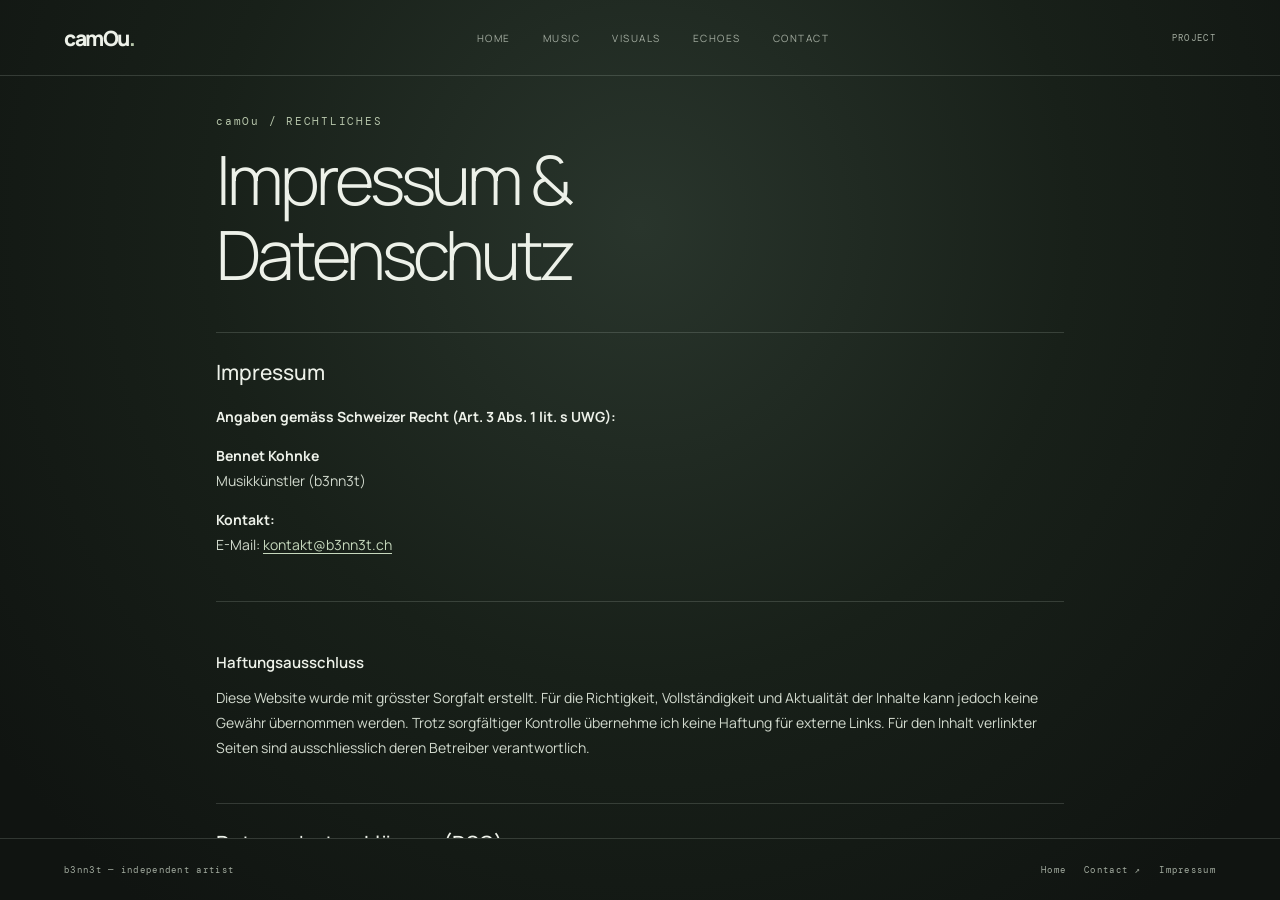
==== commit ae1edcbc: "Update contact information and project name" ====
--- a/impressum.html
+++ b/impressum.html
@@ -209,7 +209,7 @@
   </nav>
 
   <div class="top-note">
-    INDEPENDENT ARTIST
+    PROJECT
   </div>
 
 </header>
@@ -315,7 +315,7 @@
       Die Formular-Daten werden über Google Apps Script
       verarbeitet und per E-Mail an
       <a href="mailto:kontakt@b3nn3t.ch">
-        kontakt@camou.ch
+        kontakt@b3nn3t.ch
       </a>
       weitergeleitet. Bei der Nutzung des Kontaktformulars
       wird die Einwilligung zur Datenbearbeitung über
@@ -425,7 +425,7 @@
       Ich behalte mir vor, diese Datenschutzerklärung
       gelegentlich anzupassen.
       Diese Erklärung wurde im November 2026
-      für camOu angepasst.
+      für das projekt - camOu angepasst.
     </p>
   </section>
 
@@ -459,7 +459,7 @@
 
   <div class="footer-links">
     <a href="index.html">Home</a>
-    <a href="mailto:kontakt@camou.ch">Contact ↗</a>
+    <a href="mailto:kontakt@b3nn3tch">Contact ↗</a>
     <a href="impressum.html" aria-current="page">
       Impressum
     </a>
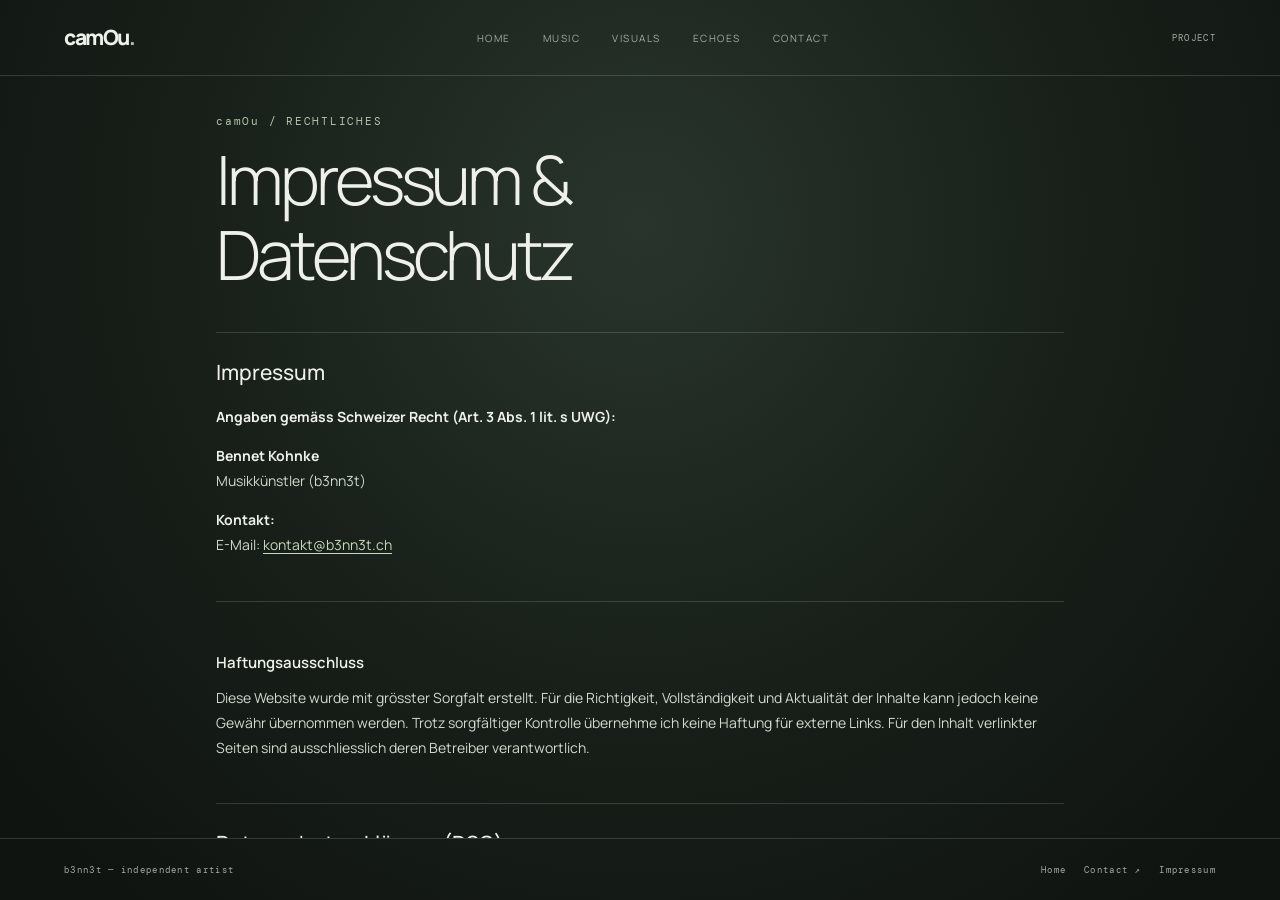
==== commit 9969dd1b: "Update impressum.html" ====
--- a/impressum.html
+++ b/impressum.html
@@ -1,4 +1,3 @@
-
 <!doctype html>
 <html lang="de-CH">
 <head>
@@ -54,6 +53,85 @@
   z-index: 10;
 }
 
+/* CAMOU-Branding und Navigation */
+.legal-page .logo {
+  display: inline-flex;
+  align-items: center;
+  flex: 0 0 auto;
+  color: var(--fg, #edf1e9);
+  font-family: var(--sans, "Manrope", sans-serif);
+  font-size: 21px;
+  font-weight: 800;
+  letter-spacing: -1.5px;
+  line-height: 1;
+  text-decoration: none;
+  white-space: nowrap;
+}
+
+.legal-page .logo span {
+  color: var(--accent, #b6c5aa);
+}
+
+.legal-page .navigation {
+  display: flex;
+  align-items: center;
+  gap: clamp(12px, 2.5vw, 36px);
+}
+
+.legal-page .navigation .nav-link {
+  color: var(--muted, #a4ada1);
+  font-family: var(--sans, "Manrope", sans-serif);
+  font-size: 10px;
+  letter-spacing: 1.5px;
+  text-decoration: none;
+  text-transform: uppercase;
+  white-space: nowrap;
+}
+
+.legal-page .navigation .nav-link:hover,
+.legal-page .navigation .nav-link:focus-visible {
+  color: var(--fg, #edf1e9);
+}
+
+/* Burger-Menü */
+.legal-page .menu-toggle {
+  display: none;
+  width: 42px;
+  height: 42px;
+  padding: 0;
+  border: 1px solid var(--line, rgba(225,235,220,.16));
+  border-radius: 50%;
+  background: rgba(16,20,17,.72);
+  color: var(--fg, #edf1e9);
+  cursor: pointer;
+  align-items: center;
+  justify-content: center;
+  flex-direction: column;
+  gap: 5px;
+}
+
+.legal-page .menu-toggle span {
+  display: block;
+  width: 17px;
+  height: 1px;
+  background: currentColor;
+  transition: transform .2s ease, opacity .2s ease;
+}
+
+.legal-page .menu-toggle[aria-expanded="true"] span:first-child {
+  transform: translateY(3px) rotate(45deg);
+}
+
+.legal-page .menu-toggle[aria-expanded="true"] span:last-child {
+  transform: translateY(-3px) rotate(-45deg);
+}
+
+.legal-page .top-note {
+  flex: 0 0 auto;
+  white-space: nowrap;
+}
+
+/* Inhalt */
 .legal-main {
   flex: 1 1 auto;
   min-height: 0;
@@ -125,6 +203,7 @@
   color: #fff;
 }
 
+/* Footer */
 .legal-page .footer {
   position: relative;
   flex: 0 0 62px;
@@ -143,9 +222,66 @@
   text-decoration: none;
 }
 
+/* Mobile */
 @media (max-width: 700px) {
   .legal-page .topbar {
-    flex-basis: 82px;
+    position: relative;
+    flex: 0 0 76px;
+    height: 76px;
+    min-height: 76px;
+    padding: 0 18px;
+    display: flex;
+    flex-direction: row;
+    align-items: center;
+    justify-content: space-between;
+    gap: 12px;
+  }
+
+  .legal-page .logo {
+    font-size: 21px;
+  }
+
+  .legal-page .menu-toggle {
+    display: flex;
+    flex: 0 0 42px;
+    margin-left: auto;
+  }
+
+  .legal-page .top-note {
+    display: none;
+  }
+
+  .legal-page .navigation {
+    position: absolute;
+    top: calc(100% + 1px);
+    left: 0;
+    right: 0;
+    z-index: 120;
+    display: none;
+    flex-direction: column;
+    align-items: stretch;
+    gap: 0;
+    padding: 8px 18px 14px;
+    border-bottom: 1px solid var(--line, rgba(225,235,220,.16));
+    background: rgba(16,20,17,.97);
+    box-shadow: 0 18px 35px rgba(0,0,0,.28);
+  }
+
+  .legal-page .navigation.is-open {
+    display: flex;
+  }
+
+  .legal-page .navigation .nav-link {
+    display: block;
+    width: 100%;
+    padding: 14px 2px;
+    border-bottom: 1px solid rgba(225,235,220,.08);
+    font-size: 10px;
+    text-align: left;
+  }
+
+  .legal-page .navigation .nav-link:last-child {
+    border-bottom: 0;
   }
 
   .legal-page .footer {
@@ -164,14 +300,30 @@
     font-size: 13px;
   }
 }
+
+/* Tastaturfokus */
+.legal-page .menu-toggle:focus-visible,
+.legal-page .navigation .nav-link:focus-visible,
+.legal-page .logo:focus-visible {
+  outline: 2px solid var(--accent, #b6c5aa);
+  outline-offset: 4px;
+}
+
+/* Bewegungen reduzieren */
+@media (prefers-reduced-motion: reduce) {
+  .legal-page .menu-toggle span {
+    transition: none;
+  }
+}
 </style>
 </head>
 
 <body class="legal-page">
 
-<!-- HEADER: identisch zur Hauptseite -->
+<!-- HEADER -->
 <header class="topbar">
 
+  <!-- CAMOU LOGO -->
   <a
     class="logo"
     href="index.html"
@@ -180,8 +332,22 @@
     camOu<span>.</span>
   </a>
 
+  <!-- MOBILE BURGER BUTTON -->
+  <button
+    class="menu-toggle"
+    id="menu-toggle"
+    type="button"
+    aria-label="Menü öffnen"
+    aria-controls="main-navigation"
+    aria-expanded="false"
+  >
+    <span></span>
+    <span></span>
+  </button>
+
   <!-- NAVIGATION -->
   <nav
+    id="main-navigation"
     class="navigation"
     aria-label="Hauptnavigation"
   >
@@ -459,12 +625,80 @@
 
   <div class="footer-links">
     <a href="index.html">Home</a>
-    <a href="mailto:kontakt@b3nn3tch">Contact ↗</a>
+    <a href="mailto:kontakt@b3nn3t.ch">Contact ↗</a>
     <a href="impressum.html" aria-current="page">
       Impressum
     </a>
   </div>
 </footer>
 
+<script>
+/* CAMOU / MOBILES BURGER-MENÜ */
+(() => {
+  const toggle = document.getElementById("menu-toggle");
+  const navigation = document.getElementById("main-navigation");
+
+  if (!toggle || !navigation) return;
+
+  const isMobile = () =>
+    window.matchMedia("(max-width: 700px)").matches;
+
+  function setMenuOpen(open) {
+    const shouldOpen = Boolean(open) && isMobile();
+
+    navigation.classList.toggle("is-open", shouldOpen);
+
+    toggle.setAttribute(
+      "aria-expanded",
+      String(shouldOpen)
+    );
+
+    toggle.setAttribute(
+      "aria-label",
+      shouldOpen ? "Menü schliessen" : "Menü öffnen"
+    );
+  }
+
+  toggle.addEventListener("click", () => {
+    setMenuOpen(
+      toggle.getAttribute("aria-expanded") !== "true"
+    );
+  });
+
+  navigation.addEventListener("click", event => {
+    if (event.target.closest("a")) {
+      setMenuOpen(false);
+    }
+  });
+
+  document.addEventListener("keydown", event => {
+    if (event.key === "Escape") {
+      setMenuOpen(false);
+      toggle.focus();
+    }
+  });
+
+  document.addEventListener("click", event => {
+    if (
+      !isMobile() ||
+      !navigation.classList.contains("is-open")
+    ) return;
+
+    if (
+      !navigation.contains(event.target) &&
+      !toggle.contains(event.target)
+    ) {
+      setMenuOpen(false);
+    }
+  });
+
+  window.addEventListener("resize", () => {
+    if (!isMobile()) {
+      setMenuOpen(false);
+    }
+  });
+})();
+</script>
+
 </body>
 </html>
--- a/style.css
+++ b/style.css
@@ -618,6 +618,40 @@
 .contact-status { margin:0; min-height:1em; font-size:11px; color:#b6c5aa; }
 @media(max-height:650px) { .contact-modal { padding:8px; } .contact-modal-panel { max-height:calc(100dvh - 16px); } .contact-modal-form { gap:9px; } }
 
-/* Desktop: Zoom-Bedienung stets vor dem WebGL-Canvas. */
-.zoom-controls { z-index: 40; pointer-events: auto; }
-.zoom-controls button { position: relative; pointer-events: auto; touch-action: manipulation; }
+
+/* =========================================
+   CAMOU – EBENEN FESTLEGEN
+   Navigation bleibt immer über der Kugel
+========================================= */
+
+/* Zoom-Steuerung */
+.zoom-controls {
+  z-index: 40;
+  pointer-events: auto;
+}
+
+.zoom-controls button {
+  position: relative;
+  pointer-events: auto;
+  touch-action: manipulation;
+}
+
+/* Eigene Ebene für die Kugel */
+.globe-stage {
+  z-index: 1;
+}
+
+/* Navigation immer darüber */
+.topbar,
+.footer {
+  position: absolute;
+  z-index: 100;
+  pointer-events: auto;
+}
+
+/* Eigener Stapelkontext */
+.experience {
+  position: relative;
+  isolation: isolate;
+}
+
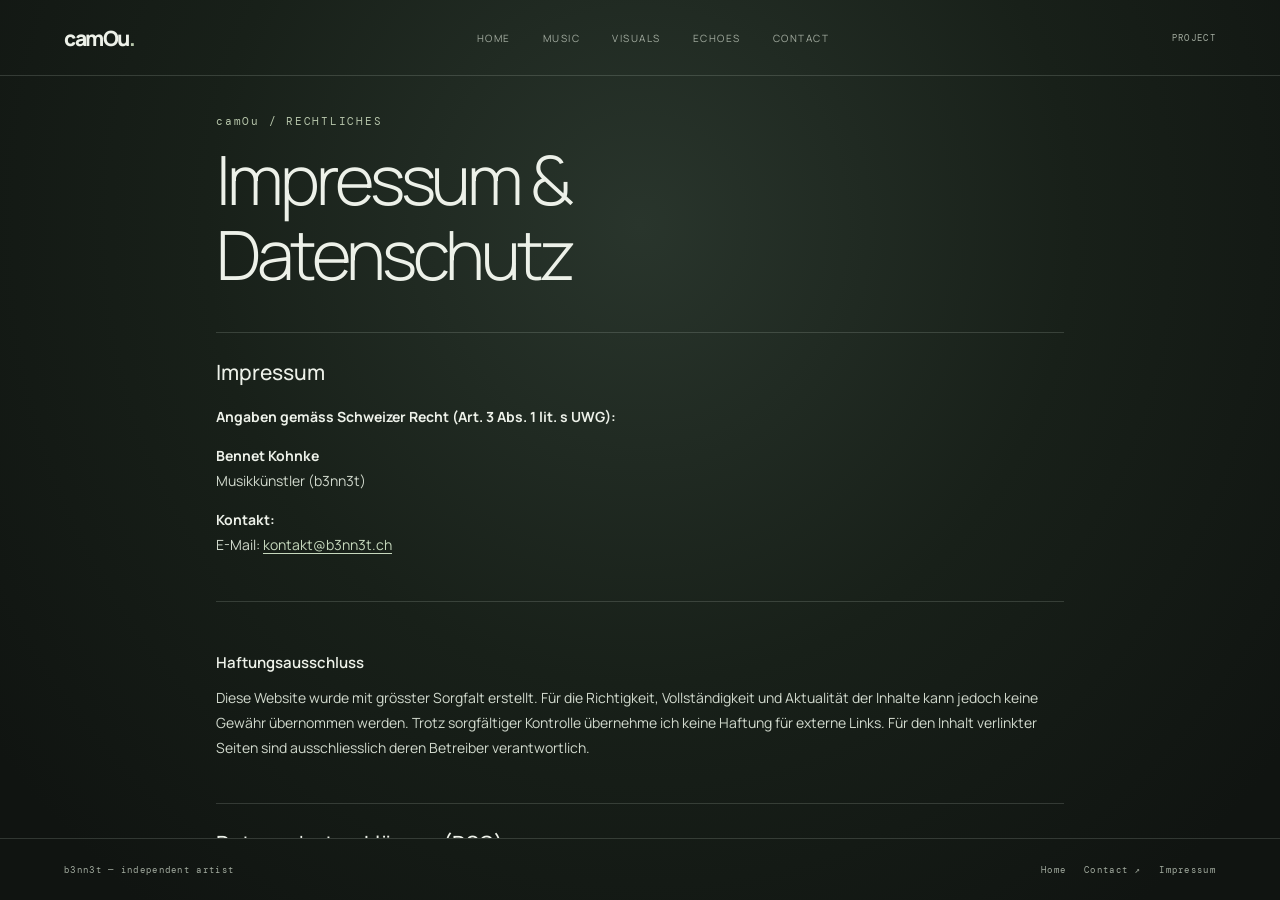
==== commit c738bd01: "Update impressum.html" ====
--- a/impressum.html
+++ b/impressum.html
@@ -1,3 +1,4 @@
+
 <!doctype html>
 <html lang="de-CH">
 <head>
@@ -53,85 +54,6 @@
   z-index: 10;
 }
 
-/* CAMOU-Branding und Navigation */
-.legal-page .logo {
-  display: inline-flex;
-  align-items: center;
-  flex: 0 0 auto;
-  color: var(--fg, #edf1e9);
-  font-family: var(--sans, "Manrope", sans-serif);
-  font-size: 21px;
-  font-weight: 800;
-  letter-spacing: -1.5px;
-  line-height: 1;
-  text-decoration: none;
-  white-space: nowrap;
-}
-
-.legal-page .logo span {
-  color: var(--accent, #b6c5aa);
-}
-
-.legal-page .navigation {
-  display: flex;
-  align-items: center;
-  gap: clamp(12px, 2.5vw, 36px);
-}
-
-.legal-page .navigation .nav-link {
-  color: var(--muted, #a4ada1);
-  font-family: var(--sans, "Manrope", sans-serif);
-  font-size: 10px;
-  letter-spacing: 1.5px;
-  text-decoration: none;
-  text-transform: uppercase;
-  white-space: nowrap;
-}
-
-.legal-page .navigation .nav-link:hover,
-.legal-page .navigation .nav-link:focus-visible {
-  color: var(--fg, #edf1e9);
-}
-
-/* Burger-Menü */
-.legal-page .menu-toggle {
-  display: none;
-  width: 42px;
-  height: 42px;
-  padding: 0;
-  border: 1px solid var(--line, rgba(225,235,220,.16));
-  border-radius: 50%;
-  background: rgba(16,20,17,.72);
-  color: var(--fg, #edf1e9);
-  cursor: pointer;
-  align-items: center;
-  justify-content: center;
-  flex-direction: column;
-  gap: 5px;
-}
-
-.legal-page .menu-toggle span {
-  display: block;
-  width: 17px;
-  height: 1px;
-  background: currentColor;
-  transition: transform .2s ease, opacity .2s ease;
-}
-
-.legal-page .menu-toggle[aria-expanded="true"] span:first-child {
-  transform: translateY(3px) rotate(45deg);
-}
-
-.legal-page .menu-toggle[aria-expanded="true"] span:last-child {
-  transform: translateY(-3px) rotate(-45deg);
-}
-
-.legal-page .top-note {
-  flex: 0 0 auto;
-  white-space: nowrap;
-}
-
-/* Inhalt */
 .legal-main {
   flex: 1 1 auto;
   min-height: 0;
@@ -203,7 +125,6 @@
   color: #fff;
 }
 
-/* Footer */
 .legal-page .footer {
   position: relative;
   flex: 0 0 62px;
@@ -222,66 +143,9 @@
   text-decoration: none;
 }
 
-/* Mobile */
 @media (max-width: 700px) {
   .legal-page .topbar {
-    position: relative;
-    flex: 0 0 76px;
-    height: 76px;
-    min-height: 76px;
-    padding: 0 18px;
-    display: flex;
-    flex-direction: row;
-    align-items: center;
-    justify-content: space-between;
-    gap: 12px;
-  }
-
-  .legal-page .logo {
-    font-size: 21px;
-  }
-
-  .legal-page .menu-toggle {
-    display: flex;
-    flex: 0 0 42px;
-    margin-left: auto;
-  }
-
-  .legal-page .top-note {
-    display: none;
-  }
-
-  .legal-page .navigation {
-    position: absolute;
-    top: calc(100% + 1px);
-    left: 0;
-    right: 0;
-    z-index: 120;
-    display: none;
-    flex-direction: column;
-    align-items: stretch;
-    gap: 0;
-    padding: 8px 18px 14px;
-    border-bottom: 1px solid var(--line, rgba(225,235,220,.16));
-    background: rgba(16,20,17,.97);
-    box-shadow: 0 18px 35px rgba(0,0,0,.28);
-  }
-
-  .legal-page .navigation.is-open {
-    display: flex;
-  }
-
-  .legal-page .navigation .nav-link {
-    display: block;
-    width: 100%;
-    padding: 14px 2px;
-    border-bottom: 1px solid rgba(225,235,220,.08);
-    font-size: 10px;
-    text-align: left;
-  }
-
-  .legal-page .navigation .nav-link:last-child {
-    border-bottom: 0;
+    flex-basis: 82px;
   }
 
   .legal-page .footer {
@@ -300,30 +164,14 @@
     font-size: 13px;
   }
 }
-
-/* Tastaturfokus */
-.legal-page .menu-toggle:focus-visible,
-.legal-page .navigation .nav-link:focus-visible,
-.legal-page .logo:focus-visible {
-  outline: 2px solid var(--accent, #b6c5aa);
-  outline-offset: 4px;
-}
-
-/* Bewegungen reduzieren */
-@media (prefers-reduced-motion: reduce) {
-  .legal-page .menu-toggle span {
-    transition: none;
-  }
-}
 </style>
 </head>
 
 <body class="legal-page">
 
-<!-- HEADER -->
+<!-- HEADER: identisch zur Hauptseite -->
 <header class="topbar">
 
-  <!-- CAMOU LOGO -->
   <a
     class="logo"
     href="index.html"
@@ -332,22 +180,8 @@
     camOu<span>.</span>
   </a>
 
-  <!-- MOBILE BURGER BUTTON -->
-  <button
-    class="menu-toggle"
-    id="menu-toggle"
-    type="button"
-    aria-label="Menü öffnen"
-    aria-controls="main-navigation"
-    aria-expanded="false"
-  >
-    <span></span>
-    <span></span>
-  </button>
-
   <!-- NAVIGATION -->
   <nav
-    id="main-navigation"
     class="navigation"
     aria-label="Hauptnavigation"
   >
@@ -625,80 +459,12 @@
 
   <div class="footer-links">
     <a href="index.html">Home</a>
-    <a href="mailto:kontakt@b3nn3t.ch">Contact ↗</a>
+    <a href="mailto:kontakt@b3nn3tch">Contact ↗</a>
     <a href="impressum.html" aria-current="page">
       Impressum
     </a>
   </div>
 </footer>
 
-<script>
-/* CAMOU / MOBILES BURGER-MENÜ */
-(() => {
-  const toggle = document.getElementById("menu-toggle");
-  const navigation = document.getElementById("main-navigation");
-
-  if (!toggle || !navigation) return;
-
-  const isMobile = () =>
-    window.matchMedia("(max-width: 700px)").matches;
-
-  function setMenuOpen(open) {
-    const shouldOpen = Boolean(open) && isMobile();
-
-    navigation.classList.toggle("is-open", shouldOpen);
-
-    toggle.setAttribute(
-      "aria-expanded",
-      String(shouldOpen)
-    );
-
-    toggle.setAttribute(
-      "aria-label",
-      shouldOpen ? "Menü schliessen" : "Menü öffnen"
-    );
-  }
-
-  toggle.addEventListener("click", () => {
-    setMenuOpen(
-      toggle.getAttribute("aria-expanded") !== "true"
-    );
-  });
-
-  navigation.addEventListener("click", event => {
-    if (event.target.closest("a")) {
-      setMenuOpen(false);
-    }
-  });
-
-  document.addEventListener("keydown", event => {
-    if (event.key === "Escape") {
-      setMenuOpen(false);
-      toggle.focus();
-    }
-  });
-
-  document.addEventListener("click", event => {
-    if (
-      !isMobile() ||
-      !navigation.classList.contains("is-open")
-    ) return;
-
-    if (
-      !navigation.contains(event.target) &&
-      !toggle.contains(event.target)
-    ) {
-      setMenuOpen(false);
-    }
-  });
-
-  window.addEventListener("resize", () => {
-    if (!isMobile()) {
-      setMenuOpen(false);
-    }
-  });
-})();
-</script>
-
 </body>
 </html>
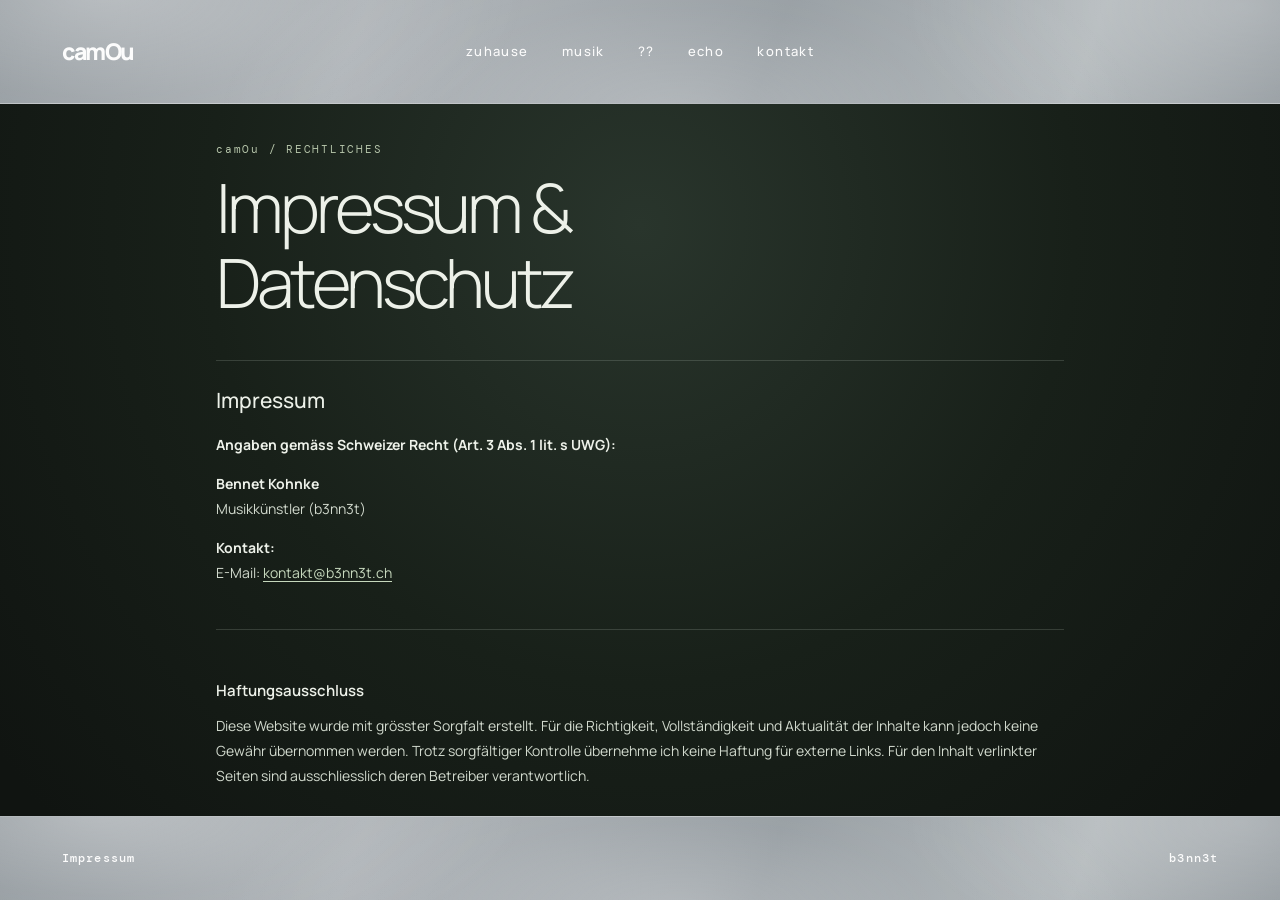
==== commit 9764f994: "Update impressum.html" ====
--- a/impressum.html
+++ b/impressum.html
@@ -54,6 +54,63 @@
   z-index: 10;
 }
 
+/* Dieselbe CAMOU-Menueleiste wie auf der Startseite.
+   Das Script.js der 3D-Hauptseite wird hier bewusst nicht geladen. */
+.legal-page .camou-menu-shell {
+  background:
+    radial-gradient(ellipse 35% 200% at 8% -10%, rgba(255,255,255,.31) 0%, rgba(255,255,255,.08) 52%, transparent 95%),
+    radial-gradient(ellipse 37% 210% at 53% 115%, rgba(255,255,255,.25) 0%, rgba(255,255,255,.05) 52%, transparent 98%),
+    radial-gradient(ellipse 30% 185% at 97% 7%, rgba(255,255,255,.22) 0%, transparent 88%),
+    linear-gradient(110deg, #92999E 0%, #AEB3B7 28%, #969DA2 60%, #B1B7BA 84%, #92999E 100%) !important;
+}
+
+.legal-page .camou-menu-shell,
+.legal-page .camou-menu-shell a,
+.legal-page .camou-menu-shell button,
+.legal-page .camou-menu-shell span {
+  color: #FCFCFC !important;
+}
+
+.legal-page .camou-menu-shell .nav-link,
+.legal-page .camou-menu-shell .nav-link * {
+  color: #FCFCFC !important;
+  text-transform: none !important;
+  transition: color .2s ease;
+}
+
+.legal-page .camou-menu-shell .nav-link:hover,
+.legal-page .camou-menu-shell .nav-link:focus-visible {
+  color: #88C8C8 !important;
+  border-bottom-color: #88C8C8 !important;
+}
+
+.legal-page .camou-menu-shell .nav-link:hover::after,
+.legal-page .camou-menu-shell .nav-link:focus-visible::after {
+  background-color: #88C8C8 !important;
+  border-color: #88C8C8 !important;
+}
+
+/* Die Navigation sitzt wie auf camou.ch mittig im oberen Balken. */
+@media (min-width: 901px) {
+  .legal-page .camou-nav-centered {
+    position: fixed !important;
+    left: 50vw !important;
+    top: var(--camou-nav-center-y, 38px) !important;
+    transform: translate(-50%, -50%) !important;
+    width: max-content !important;
+    max-width: calc(100vw - 230px);
+    margin: 0 !important;
+    z-index: 50 !important;
+    white-space: nowrap !important;
+  }
+}
+
+.legal-page .logo:focus-visible,
+.legal-page .nav-link:focus-visible {
+  outline: 2px solid #88C8C8;
+  outline-offset: 4px;
+}
+
 .legal-main {
   flex: 1 1 auto;
   min-height: 0;
@@ -164,54 +221,191 @@
     font-size: 13px;
   }
 }
+
+
+/* =========================================================
+   CAMOU-LEISTEN: IDENTISCHER SILBERGRAUER LOOK WIE AUF DER
+   CAMOU-HAUPTSEITE. Diese Regeln stehen bewusst am Ende und
+   haben hohe Spezifitaet, damit style.css sie nicht verdraengt.
+========================================================= */
+body.legal-page > header.topbar.camou-menu-shell,
+body.legal-page > footer.footer.camou-menu-shell {
+  background:
+    radial-gradient(ellipse 35% 200% at 8% -10%, rgba(255,255,255,.31) 0%, rgba(255,255,255,.08) 52%, transparent 95%),
+    radial-gradient(ellipse 37% 210% at 53% 115%, rgba(255,255,255,.25) 0%, rgba(255,255,255,.05) 52%, transparent 98%),
+    radial-gradient(ellipse 30% 185% at 97% 7%, rgba(255,255,255,.22) 0%, transparent 88%),
+    linear-gradient(110deg, #92999E 0%, #AEB3B7 28%, #969DA2 60%, #B1B7BA 84%, #92999E 100%) !important;
+  background-color: #A6ADB1 !important;
+  color: #FCFCFC !important;
+  box-sizing: border-box;
+}
+
+body.legal-page > header.topbar.camou-menu-shell {
+  position: relative !important;
+  display: flex !important;
+  flex: 0 0 104px !important;
+  height: 104px !important;
+  min-height: 104px !important;
+  width: 100% !important;
+  align-items: center !important;
+  justify-content: space-between !important;
+  padding: 0 4.85vw !important;
+  border-bottom: 1px solid rgba(255,255,255,.24) !important;
+  z-index: 20 !important;
+}
+
+body.legal-page > header.topbar.camou-menu-shell .logo {
+  position: relative !important;
+  display: inline-flex !important;
+  align-items: center !important;
+  color: #FCFCFC !important;
+  font-family: Manrope, Arial, sans-serif !important;
+  font-size: 23px !important;
+  font-weight: 800 !important;
+  letter-spacing: -1.5px !important;
+  line-height: 1 !important;
+  text-decoration: none !important;
+  white-space: nowrap !important;
+  z-index: 2 !important;
+}
+
+body.legal-page > header.topbar.camou-menu-shell .navigation {
+  position: absolute !important;
+  left: 50% !important;
+  top: 50% !important;
+  transform: translate(-50%, -50%) !important;
+  display: flex !important;
+  align-items: center !important;
+  justify-content: center !important;
+  gap: clamp(22px, 2.6vw, 46px) !important;
+  width: max-content !important;
+  margin: 0 !important;
+  padding: 0 !important;
+  white-space: nowrap !important;
+}
+
+body.legal-page > header.topbar.camou-menu-shell .navigation .nav-link {
+  display: inline-block !important;
+  padding: 8px 0 !important;
+  border: 0 !important;
+  border-bottom: 1px solid transparent !important;
+  background: transparent !important;
+  color: #FCFCFC !important;
+  font-family: Manrope, Arial, sans-serif !important;
+  font-size: 13px !important;
+  font-weight: 500 !important;
+  letter-spacing: 1.35px !important;
+  line-height: 1.2 !important;
+  text-decoration: none !important;
+  text-transform: none !important;
+  transition: color .2s ease, border-color .2s ease !important;
+}
+
+body.legal-page > header.topbar.camou-menu-shell .navigation .nav-link:hover,
+body.legal-page > header.topbar.camou-menu-shell .navigation .nav-link:focus-visible {
+  color: #88C8C8 !important;
+  border-bottom-color: #88C8C8 !important;
+  outline: none;
+}
+
+body.legal-page > footer.footer.camou-menu-shell {
+  position: relative !important;
+  display: flex !important;
+  flex: 0 0 84px !important;
+  height: 84px !important;
+  min-height: 84px !important;
+  width: 100% !important;
+  align-items: center !important;
+  justify-content: space-between !important;
+  gap: 20px !important;
+  padding: 0 4.85vw !important;
+  border-top: 1px solid rgba(255,255,255,.24) !important;
+  z-index: 20 !important;
+}
+
+body.legal-page > footer.footer.camou-menu-shell a,
+body.legal-page > footer.footer.camou-menu-shell a:visited {
+  color: #FCFCFC !important;
+  font-family: "DM Mono", monospace !important;
+  font-size: 12px !important;
+  font-weight: 500 !important;
+  letter-spacing: 1.1px !important;
+  line-height: 1.4 !important;
+  text-decoration: none !important;
+  text-transform: none !important;
+}
+
+body.legal-page > footer.footer.camou-menu-shell a:hover,
+body.legal-page > footer.footer.camou-menu-shell a:focus-visible {
+  color: #88C8C8 !important;
+}
+
+body.legal-page > footer.footer.camou-menu-shell .footer-impressum {
+  letter-spacing: 1.1px !important;
+}
+
+@media (max-width: 700px) {
+  body.legal-page > header.topbar.camou-menu-shell {
+    flex-basis: 78px !important;
+    height: 78px !important;
+    min-height: 78px !important;
+    padding: 0 20px !important;
+  }
+
+  body.legal-page > header.topbar.camou-menu-shell .logo {
+    font-size: 21px !important;
+  }
+
+  body.legal-page > header.topbar.camou-menu-shell .navigation {
+    position: static !important;
+    transform: none !important;
+    display: flex !important;
+    gap: 12px !important;
+    max-width: 76vw !important;
+    overflow-x: auto !important;
+    margin-left: auto !important;
+    padding-left: 12px !important;
+    scrollbar-width: none;
+  }
+
+  body.legal-page > header.topbar.camou-menu-shell .navigation::-webkit-scrollbar {
+    display: none;
+  }
+
+  body.legal-page > header.topbar.camou-menu-shell .navigation .nav-link {
+    font-size: 10px !important;
+    letter-spacing: .6px !important;
+  }
+
+  body.legal-page > footer.footer.camou-menu-shell {
+    flex-basis: 64px !important;
+    height: 64px !important;
+    min-height: 64px !important;
+    padding: 0 20px !important;
+  }
+
+  body.legal-page > footer.footer.camou-menu-shell a {
+    font-size: 10px !important;
+    letter-spacing: .65px !important;
+  }
+}
+
 </style>
 </head>
 
 <body class="legal-page">
 
-<!-- HEADER: identisch zur Hauptseite -->
-<header class="topbar">
-
-  <a
-    class="logo"
-    href="index.html"
-    id="logo"
-  >
-    camOu<span>.</span>
-  </a>
-
-  <!-- NAVIGATION -->
-  <nav
-    class="navigation"
-    aria-label="Hauptnavigation"
-  >
-
-    <a class="nav-link" href="index.html">
-      Home
-    </a>
-
-    <a class="nav-link" href="index.html#music">
-      Music
-    </a>
-
-    <a class="nav-link" href="index.html#visuals">
-      Visuals
-    </a>
-
-    <a class="nav-link" href="index.html#echoes">
-      Echoes
-    </a>
-
-    <a class="nav-link" href="index.html#contact">
-      Contact
-    </a>
-
+<!-- HEADER: gleiche Leiste wie auf der camOu-Hauptseite -->
+<header class="topbar camou-menu-shell">
+  <a class="logo" href="index.html" id="logo" aria-label="camOu Startseite">camOu</a>
+
+  <nav class="navigation" aria-label="Hauptnavigation">
+    <a class="nav-link" href="index.html">zuhause</a>
+    <a class="nav-link" href="index.html#music">musik</a>
+    <a class="nav-link" href="index.html#visuals">??</a>
+    <a class="nav-link" href="index.html#echoes">echo</a>
+    <a class="nav-link" href="index.html#contact">kontakt</a>
   </nav>
-
-  <div class="top-note">
-    PROJECT
-  </div>
-
 </header>
 
 <main class="legal-main">
@@ -452,19 +646,33 @@
 
 </main>
 
-<footer class="footer">
-  <span>
-    b3nn3t — independent artist
-  </span>
-
-  <div class="footer-links">
-    <a href="index.html">Home</a>
-    <a href="mailto:kontakt@b3nn3tch">Contact ↗</a>
-    <a href="impressum.html" aria-current="page">
-      Impressum
-    </a>
-  </div>
+<footer class="footer camou-menu-shell">
+  <a class="footer-impressum" href="impressum.html" aria-current="page">Impressum</a>
+  <a class="footer-signature" href="https://www.b3nn3t.com" target="_blank" rel="noopener noreferrer">b3nn3t</a>
 </footer>
+
+
+<script>
+/* CAMOU-Navigation auf der Rechtsseite optisch wie auf der Hauptseite ausrichten. */
+(function () {
+  const header = document.querySelector(".legal-page .topbar");
+  const nav = document.querySelector(".legal-page .camou-nav-centered");
+  if (!header || !nav) return;
+
+  function centerCamouNavigation() {
+    const rect = header.getBoundingClientRect();
+    const centerY = rect.top + rect.height / 2;
+    document.documentElement.style.setProperty(
+      "--camou-nav-center-y",
+      `${centerY}px`
+    );
+  }
+
+  centerCamouNavigation();
+  window.addEventListener("resize", centerCamouNavigation, { passive: true });
+  window.addEventListener("scroll", centerCamouNavigation, { passive: true });
+})();
+</script>
 
 </body>
 </html>
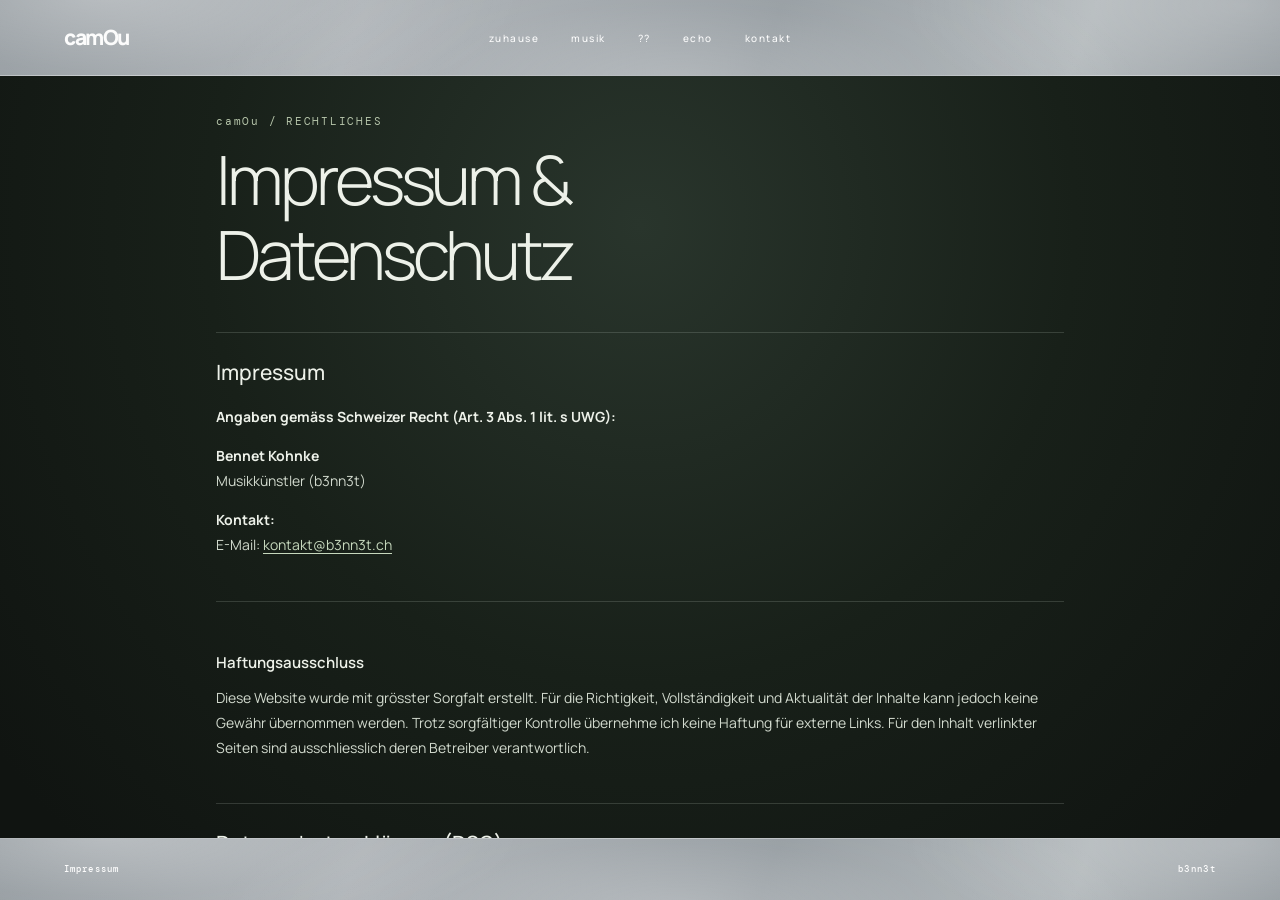
==== commit 4c2f29fb: "Add files via upload" ====
--- a/impressum.html
+++ b/impressum.html
@@ -242,14 +242,17 @@
 
 body.legal-page > header.topbar.camou-menu-shell {
   position: relative !important;
+  inset: auto !important;
   display: flex !important;
-  flex: 0 0 104px !important;
-  height: 104px !important;
-  min-height: 104px !important;
+  flex: 0 0 76px !important;
+  height: 76px !important;
+  min-height: 76px !important;
   width: 100% !important;
   align-items: center !important;
   justify-content: space-between !important;
-  padding: 0 4.85vw !important;
+  padding: 0 5vw !important;
+  margin: 0 !important;
+  box-sizing: border-box !important;
   border-bottom: 1px solid rgba(255,255,255,.24) !important;
   z-index: 20 !important;
 }
@@ -260,7 +263,7 @@
   align-items: center !important;
   color: #FCFCFC !important;
   font-family: Manrope, Arial, sans-serif !important;
-  font-size: 23px !important;
+  font-size: 21px !important;
   font-weight: 800 !important;
   letter-spacing: -1.5px !important;
   line-height: 1 !important;
@@ -277,7 +280,7 @@
   display: flex !important;
   align-items: center !important;
   justify-content: center !important;
-  gap: clamp(22px, 2.6vw, 46px) !important;
+  gap: clamp(12px, 2.5vw, 36px) !important;
   width: max-content !important;
   margin: 0 !important;
   padding: 0 !important;
@@ -292,9 +295,9 @@
   background: transparent !important;
   color: #FCFCFC !important;
   font-family: Manrope, Arial, sans-serif !important;
-  font-size: 13px !important;
+  font-size: 10px !important;
   font-weight: 500 !important;
-  letter-spacing: 1.35px !important;
+  letter-spacing: 1.5px !important;
   line-height: 1.2 !important;
   text-decoration: none !important;
   text-transform: none !important;
@@ -310,15 +313,18 @@
 
 body.legal-page > footer.footer.camou-menu-shell {
   position: relative !important;
+  inset: auto !important;
   display: flex !important;
-  flex: 0 0 84px !important;
-  height: 84px !important;
-  min-height: 84px !important;
+  flex: 0 0 62px !important;
+  height: 62px !important;
+  min-height: 62px !important;
   width: 100% !important;
   align-items: center !important;
   justify-content: space-between !important;
   gap: 20px !important;
-  padding: 0 4.85vw !important;
+  padding: 0 5vw !important;
+  margin: 0 !important;
+  box-sizing: border-box !important;
   border-top: 1px solid rgba(255,255,255,.24) !important;
   z-index: 20 !important;
 }
@@ -327,9 +333,9 @@
 body.legal-page > footer.footer.camou-menu-shell a:visited {
   color: #FCFCFC !important;
   font-family: "DM Mono", monospace !important;
-  font-size: 12px !important;
+  font-size: 9px !important;
   font-weight: 500 !important;
-  letter-spacing: 1.1px !important;
+  letter-spacing: 1.3px !important;
   line-height: 1.4 !important;
   text-decoration: none !important;
   text-transform: none !important;
@@ -346,25 +352,34 @@
 
 @media (max-width: 700px) {
   body.legal-page > header.topbar.camou-menu-shell {
-    flex-basis: 78px !important;
-    height: 78px !important;
-    min-height: 78px !important;
-    padding: 0 20px !important;
+    flex-basis: 82px !important;
+    height: 82px !important;
+    min-height: 82px !important;
+    padding: 10px 18px 7px !important;
+    align-items: flex-start !important;
+    justify-content: center !important;
+    flex-direction: column !important;
+    gap: 8px !important;
   }
 
   body.legal-page > header.topbar.camou-menu-shell .logo {
-    font-size: 21px !important;
+    font-size: 17px !important;
   }
 
   body.legal-page > header.topbar.camou-menu-shell .navigation {
     position: static !important;
+    left: auto !important;
+    top: auto !important;
     transform: none !important;
     display: flex !important;
-    gap: 12px !important;
-    max-width: 76vw !important;
+    align-items: center !important;
+    justify-content: flex-start !important;
+    width: 100% !important;
+    max-width: 100% !important;
+    gap: 19px !important;
     overflow-x: auto !important;
-    margin-left: auto !important;
-    padding-left: 12px !important;
+    margin: 0 !important;
+    padding: 0 !important;
     scrollbar-width: none;
   }
 
@@ -373,20 +388,23 @@
   }
 
   body.legal-page > header.topbar.camou-menu-shell .navigation .nav-link {
-    font-size: 10px !important;
+    flex: 0 0 auto !important;
+    font-size: 9px !important;
+    letter-spacing: 1.5px !important;
+    padding: 2px 0 7px !important;
+  }
+
+  body.legal-page > footer.footer.camou-menu-shell {
+    flex-basis: 54px !important;
+    height: 54px !important;
+    min-height: 54px !important;
+    padding: 0 14px !important;
+    gap: 11px !important;
+  }
+
+  body.legal-page > footer.footer.camou-menu-shell a {
+    font-size: 7px !important;
     letter-spacing: .6px !important;
-  }
-
-  body.legal-page > footer.footer.camou-menu-shell {
-    flex-basis: 64px !important;
-    height: 64px !important;
-    min-height: 64px !important;
-    padding: 0 20px !important;
-  }
-
-  body.legal-page > footer.footer.camou-menu-shell a {
-    font-size: 10px !important;
-    letter-spacing: .65px !important;
   }
 }
 
@@ -675,4 +693,4 @@
 </script>
 
 </body>
-</html>
+</html>
